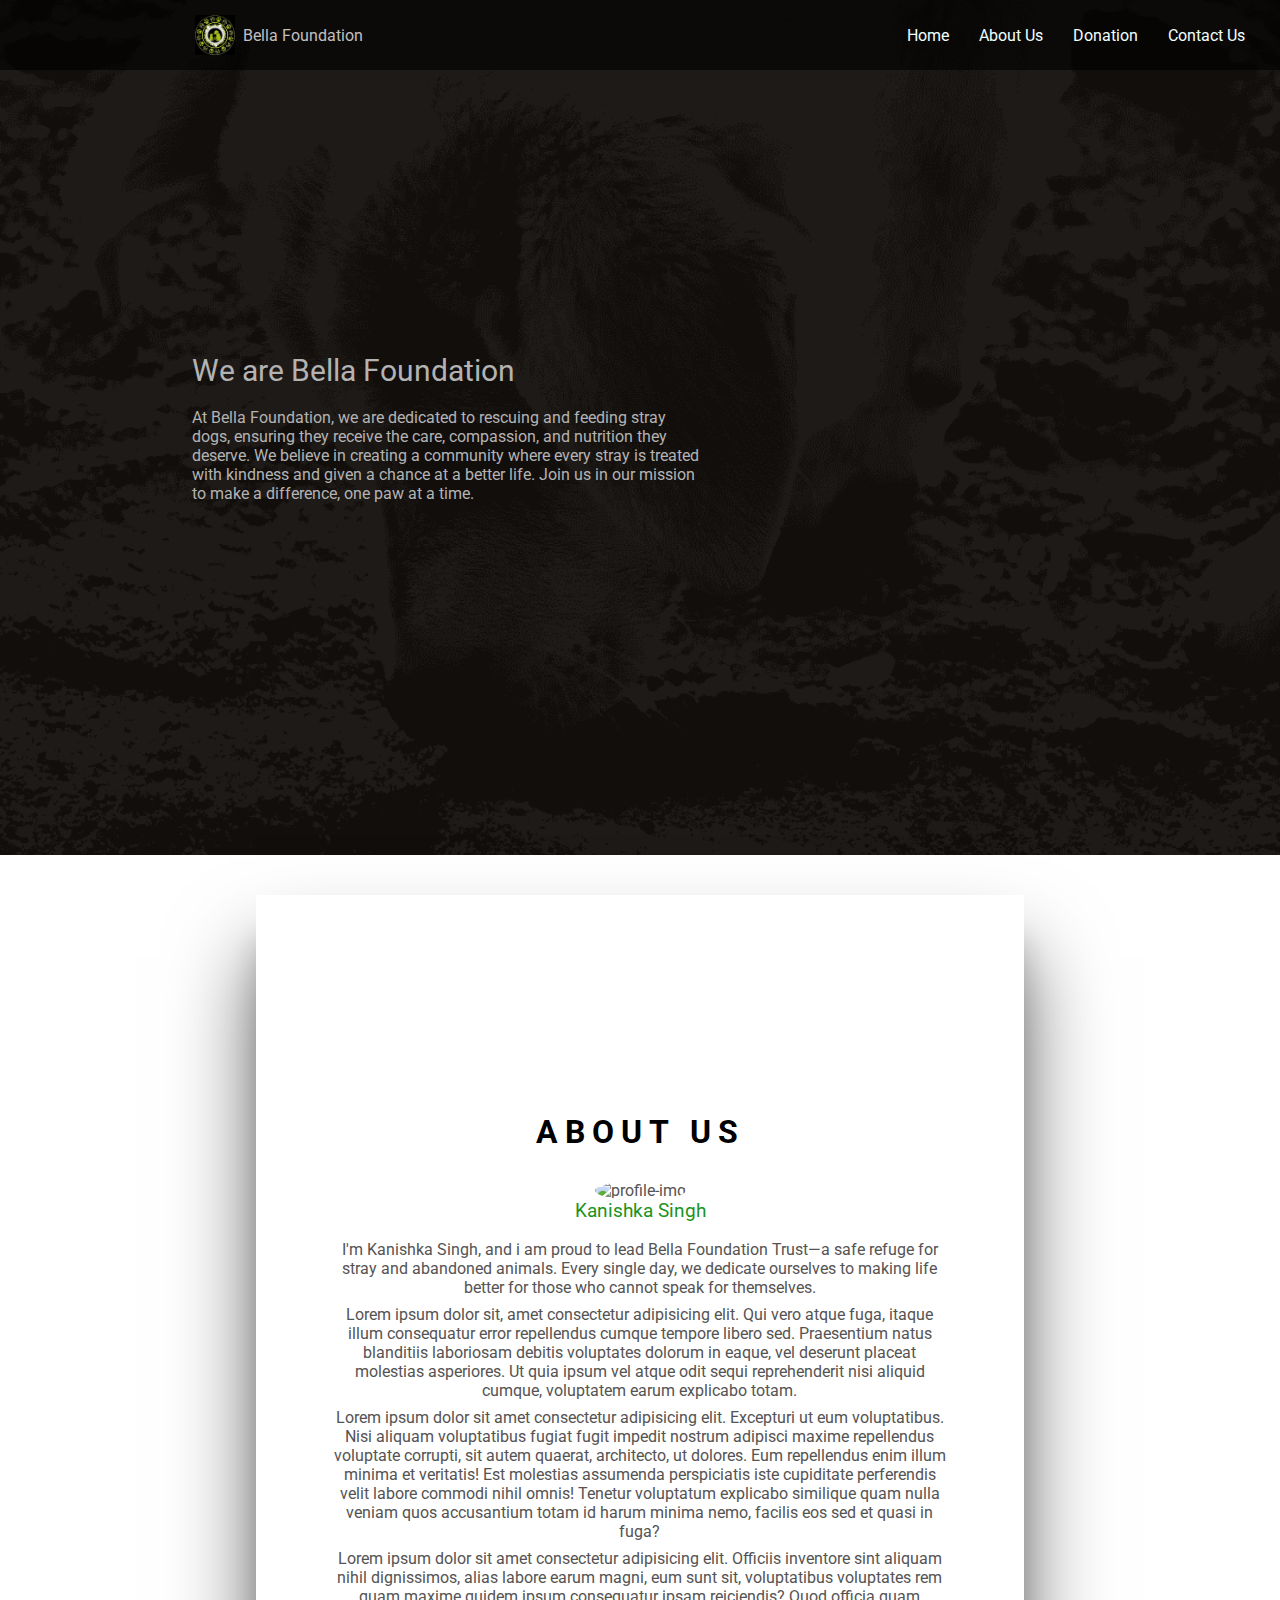
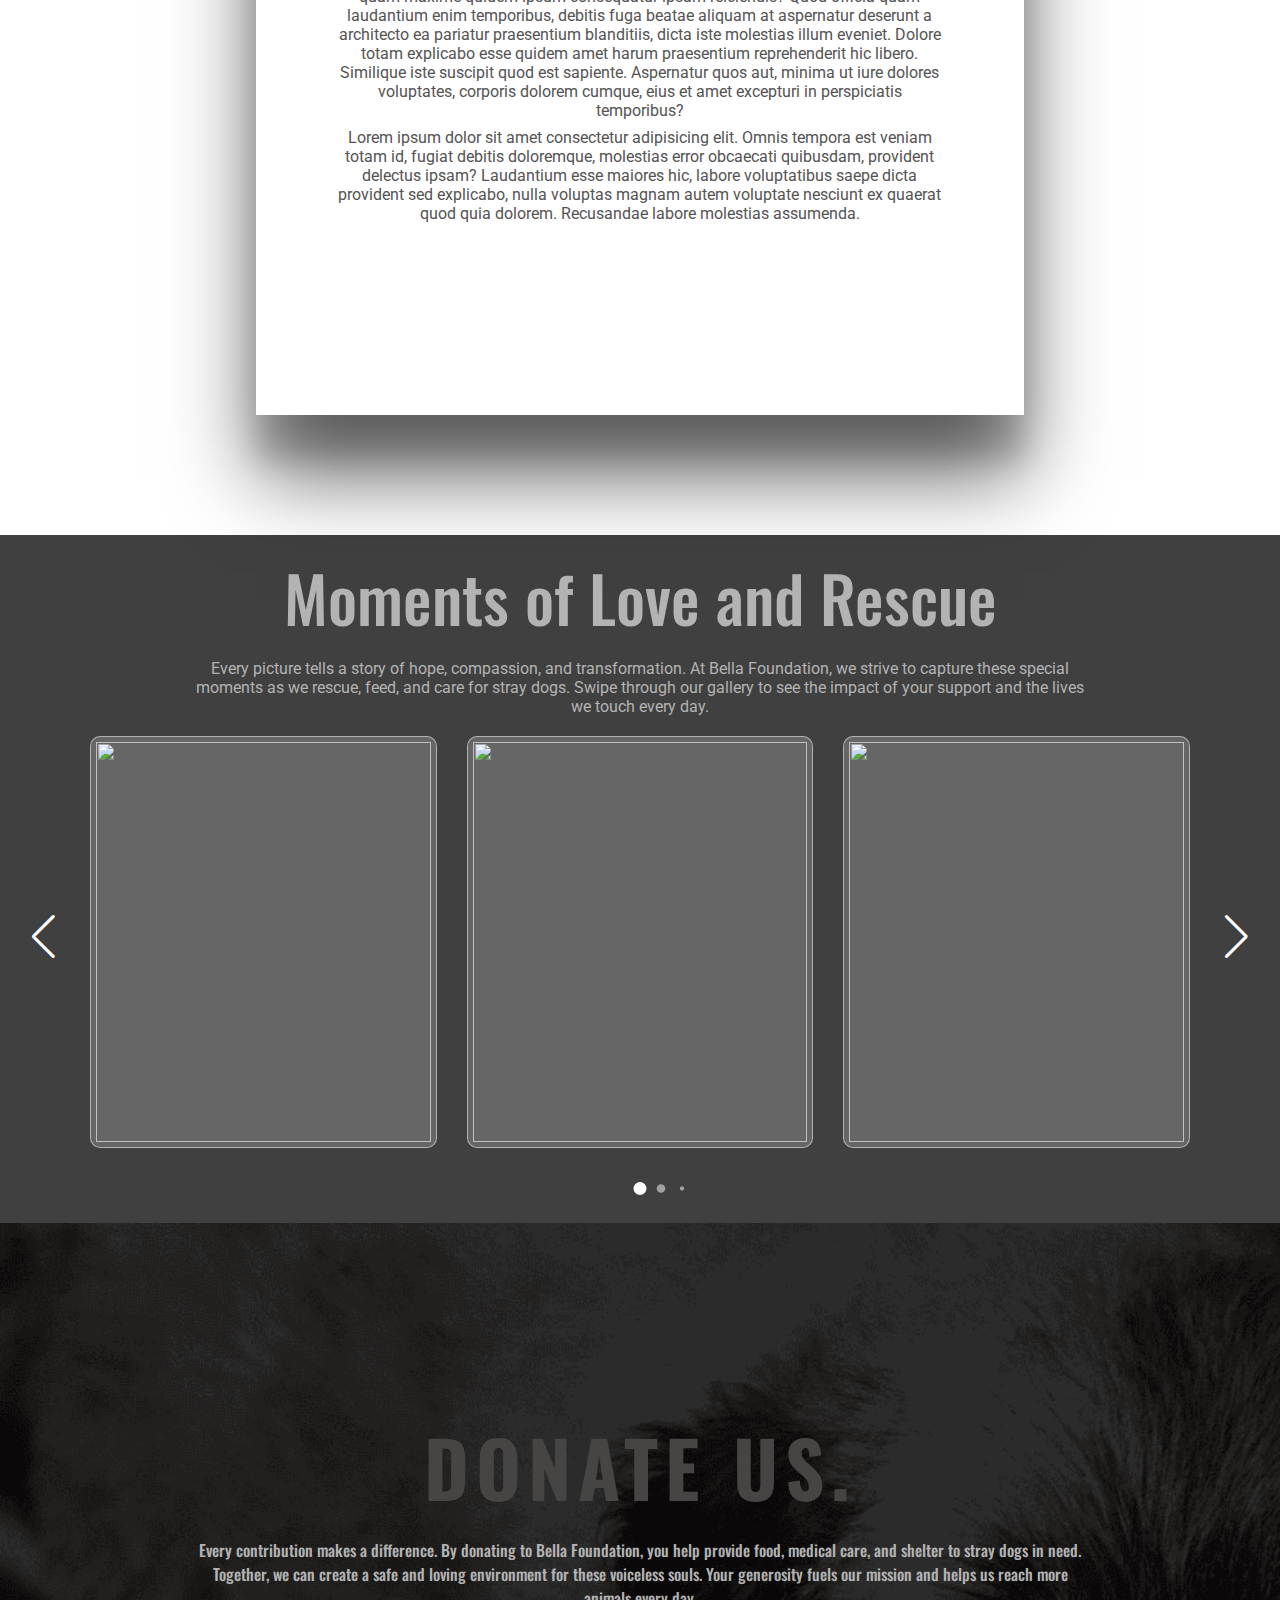
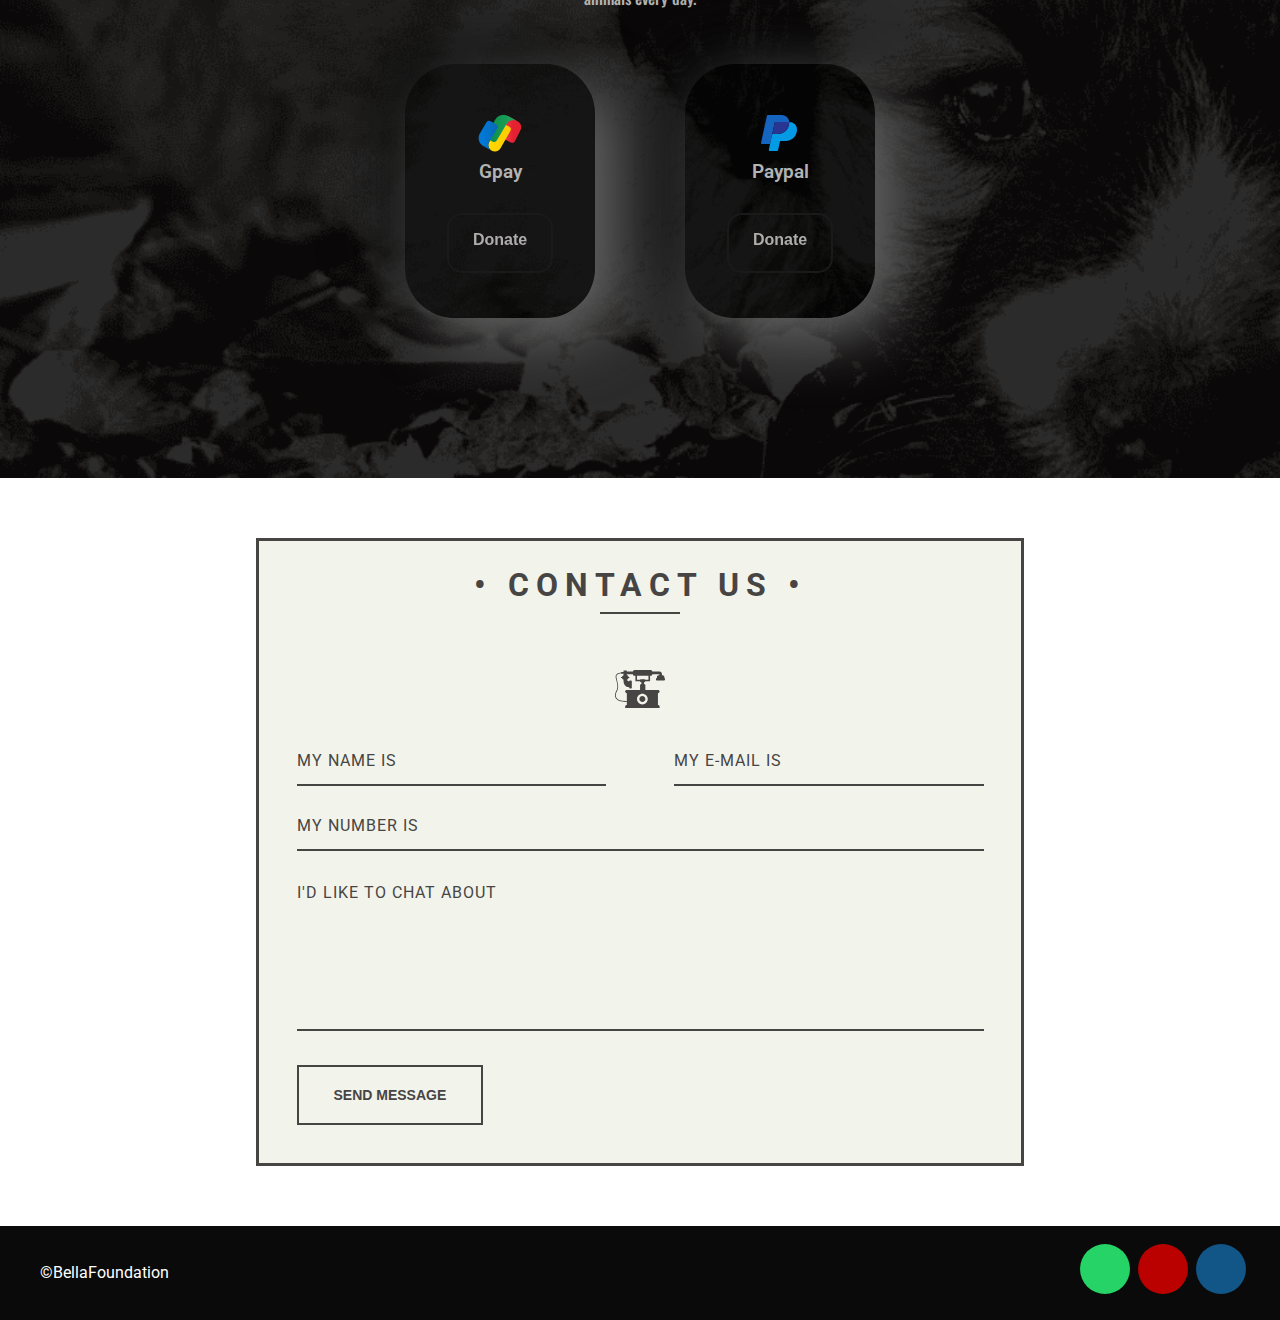
==== index.html @ e795ff06 "first commiit" ====
<!DOCTYPE html>
<html lang="en">

<head>
    <meta charset="UTF-8">
    <meta name="viewport" content="width=device-width, initial-scale=1.0">
    <link rel="icon" type="image/png" href="/favicon-96x96.png" sizes="96x96" />
    <link rel="icon" type="image/svg+xml" href="/favicon.svg" />
    <link rel="shortcut icon" href="/favicon.ico" />
    <link rel="apple-touch-icon" sizes="180x180" href="/apple-touch-icon.png" />
    <link rel="manifest" href="/site.webmanifest" />
    <link rel="stylesheet" href="index.css">
    <link rel="stylesheet" href="styles.css">
    <link rel="stylesheet" href="https://cdn.jsdelivr.net/npm/swiper@11/swiper-bundle.min.css">
    <title>Bella Foundation</title>
</head>

<body>
    <!-- NAVBAR -->
    <div>
        <div class="menu">

            <ul>
                <button class="close">
                    <!-- <i class="closeIcon material-icons">menu</i> -->
                    <img class="closeIcon material-icons" src="./public/icons8-close-50.png" alt="" srcset="">

                </button>
                <li><a class="menuItem" href="#home">Home</a></li>
                <li><a class="menuItem" href="#about">About Us</a></li>
                <li><a class="menuItem" href="#donation">Donation</a></li>
                <li><a class="menuItem" href="#container">Contact Us</a></li>
            </ul>
        </div>
        <nav class="navbar">
            <div class="logo">
                <img id="logoImg" src="./public/ll.jpeg" alt="LOGO" srcset="">
                <h4>Bella Foundation</h4>
            </div>
            <div class="actions">
                <ul class="navul">
                    <li class="navList"><a href="#home">Home</a></li>
                    <li class="navList"><a href="#about">About Us</a></li>
                    <li class="navList"><a href="#donation">Donation</a></li>
                    <li class="navList"><a href="#container">Contact Us</a></li>
                </ul>
                <button class="hamburger">
                    <img src="./public/icons8-menu-50.png" class="bars material-icons"></img>


                </button>
            </div>
        </nav>
        <!-- WELCOME -->
        <main id="menu" class="welcome">
            <div class="textSec">
                <div class="heading">
                    <h2>We are Bella Foundation</h2>
                   
                </div>
                <div class="para">
                    <p>At Bella Foundation, we are dedicated to rescuing and feeding stray dogs, ensuring they receive the
                        care, compassion, and nutrition they deserve. We believe in creating a community where every
                        stray is treated with kindness and given a chance at a better life. Join us in our mission to
                        make a difference, one paw at a time.</p>
                </div>
            </div>
            <div class="rightWel">
                <p></p>
            </div>
        </main>
        <!-- ABOuT US -->

    </div>
    <div id="about" class="abtContainer">
        <div class="about">
            <div class="abtHead">
                <h1 style="color: black;">About Us</h1>
            </div>
            <div>
                <div class="abtImg">

                    <img id="abtImg" src="https://static.vecteezy.com/system/resources/thumbnails/024/704/216/small_2x/young-businesswoman-illustration-ai-generative-free-photo.jpg" alt="profile-img" />
                    

                </div>
            </div>

            <h3 style="color: #1c931c;">Kanishka Singh</h3>
            <!-- <h3 style="color: #1c931c;">Rashmi Sood</h3> -->
            <div class="abtText">
                <p>I'm Kanishka Singh, and i am proud to lead Bella Foundation Trust—a safe refuge for stray and abandoned animals. Every single day, we dedicate
                    ourselves to making life better for those who cannot speak for themselves.</p>

                <p>
                <!-- <h3 class="parah3">At Bella Foundation, we don't just rescue animals; we give them a second chance at life.
                    Our efforts
                    include:</h3>
                <ul class="paraUl">
                    <li class="paral">Providing a safe and loving home for elderly and abandoned dogs who have nowhere
                        else to go.</li>
                    <li class="paral">Offering lifesaving medical care for injured, sick, and accident-stricken animals,
                        often working
                        around the clock to ensure their recovery.</li>
                    <li class="paral">Feeding dozens of community dogs every single day, ensuring that even strays on
                        the streets feel
                        the warmth of love and care.</li>
                    <li class="paral">Advocating for the dignity and rights of stray animals, inspiring others to join
                        us in making the
                        world kinder and more inclusive for them.</li>
                </ul>
                </p>

                <p>Our commitment to these animals is tireless, but this mission comes with significant challenges. Each
                    act of love—every meal, every bandage, every comforting touch—requires resources.</p>
                <p>
                <h3 class="parah3">How You Can Support Us
                    By contributing to our work, you help us:</h3>
                <ul class="paraUl">
                    <li class="paral">Care for even more elderly and sick animals in need of refuge.</li>
                    <li class="paral">Expand our ability to treat critically injured dogs and provide post-treatment
                        recovery care.</li>
                    <li class="paral">Continue our daily feeding drives to nourish community dogs across the region.
                    </li>

                </ul>
                </p>
                <p>
                    Every effort, no matter how small, helps create a brighter future for these beautiful souls. Your
                    kindness and generosity empower us to keep going.
                </p>
                <p>

                    Together, let's ensure that no stray animal is left hungry, homeless, or in pain. Let's be their
                    voice, their caregivers, and their hope.</p> -->
                    <p>
                        Lorem ipsum dolor sit, amet consectetur adipisicing elit. Qui vero atque fuga, itaque illum consequatur error repellendus cumque tempore libero sed. Praesentium natus blanditiis laboriosam debitis voluptates dolorum in eaque, vel deserunt placeat molestias asperiores. Ut quia ipsum vel atque odit sequi reprehenderit nisi aliquid cumque, voluptatem earum explicabo totam.
                    </p>
                    <p>
                        Lorem ipsum dolor sit amet consectetur adipisicing elit. Excepturi ut eum voluptatibus. Nisi aliquam voluptatibus fugiat fugit impedit nostrum adipisci maxime repellendus voluptate corrupti, sit autem quaerat, architecto, ut dolores. Eum repellendus enim illum minima et veritatis! Est molestias assumenda perspiciatis iste cupiditate perferendis velit labore commodi nihil omnis! Tenetur voluptatum explicabo similique quam nulla veniam quos accusantium totam id harum minima nemo, facilis eos sed et quasi in fuga?
                    </p>
                    <p>Lorem ipsum dolor sit amet consectetur adipisicing elit. Officiis inventore sint aliquam nihil dignissimos, alias labore earum magni, eum sunt sit, voluptatibus voluptates rem quam maxime quidem ipsum consequatur ipsam reiciendis? Quod officia quam laudantium enim temporibus, debitis fuga beatae aliquam at aspernatur deserunt a architecto ea pariatur praesentium blanditiis, dicta iste molestias illum eveniet. Dolore totam explicabo esse quidem amet harum praesentium reprehenderit hic libero. Similique iste suscipit quod est sapiente. Aspernatur quos aut, minima ut iure dolores voluptates, corporis dolorem cumque, eius et amet excepturi in perspiciatis temporibus?</p>
                    <p>Lorem ipsum dolor sit amet consectetur adipisicing elit. Omnis tempora est veniam totam id, fugiat debitis doloremque, molestias error obcaecati quibusdam, provident delectus ipsam? Laudantium esse maiores hic, labore voluptatibus saepe dicta provident sed explicabo, nulla voluptas magnam autem voluptate nesciunt ex quaerat quod quia dolorem. Recusandae labore molestias assumenda.</p>
            </div>
        </div>

    </div>
    <div class="swipeContainer">
        <div class="swipeHeadContainer">
            <h2 id="swipeHead">Moments of Love and Rescue</h2>
            <p>Every picture tells a story of hope, compassion, and transformation. At Bella Foundation, we strive to
                capture these special moments as we rescue, feed, and care for stray dogs. Swipe through our gallery to
                see the impact of your support and the lives we touch every day.</p>
        </div>
        <div class="mainSwipe">

            <div class="container swiper">
                <div class="slider-wrapper">
                    <div class="card-list swiper-wrapper">
                        <div class="card-item swiper-slide">
                            <img class="swiperImage" src="https://thumbs.dreamstime.com/b/temporary-rubber-stamp-temporary-rubber-stamp-grunge-design-dust-scratches-effects-can-be-easily-removed-clean-crisp-101636459.jpg" alt="" srcset="">
                        </div>
                        <div class="card-item swiper-slide">
                            <img class="swiperImage" src="https://thumbs.dreamstime.com/b/temporary-rubber-stamp-temporary-rubber-stamp-grunge-design-dust-scratches-effects-can-be-easily-removed-clean-crisp-101636459.jpg" alt="" srcset="">
                        </div>
                        <div class="card-item swiper-slide">
                            <img class="swiperImage" src="https://thumbs.dreamstime.com/b/temporary-rubber-stamp-temporary-rubber-stamp-grunge-design-dust-scratches-effects-can-be-easily-removed-clean-crisp-101636459.jpg" alt="" srcset="">
                        </div>
                        <div class="card-item swiper-slide">
                            <img class="swiperImage" src="https://thumbs.dreamstime.com/b/temporary-rubber-stamp-temporary-rubber-stamp-grunge-design-dust-scratches-effects-can-be-easily-removed-clean-crisp-101636459.jpg" alt="" srcset="">
                        </div>
                        <div class="card-item swiper-slide">
                            <img class="swiperImage" src="https://thumbs.dreamstime.com/b/temporary-rubber-stamp-temporary-rubber-stamp-grunge-design-dust-scratches-effects-can-be-easily-removed-clean-crisp-101636459.jpg" alt="" srcset="">
                        </div>
                        <div class="card-item swiper-slide">
                            <img class="swiperImage" src="https://thumbs.dreamstime.com/b/temporary-rubber-stamp-temporary-rubber-stamp-grunge-design-dust-scratches-effects-can-be-easily-removed-clean-crisp-101636459.jpg" alt="" srcset="">
                        </div>
                        <div class="card-item swiper-slide">
                            <img class="swiperImage" src="https://thumbs.dreamstime.com/b/temporary-rubber-stamp-temporary-rubber-stamp-grunge-design-dust-scratches-effects-can-be-easily-removed-clean-crisp-101636459.jpg" alt="" srcset="">
                        </div>

                       
                       
                    </div>
                    <div class="swiper-pagination"></div>
                    <div class="swiper-slide-button swiper-button-prev"></div>
                    <div class="swiper-slide-button swiper-button-next"></div>
                </div>
            </div>
        </div>
    </div>
    <!-- DONATION -->

    <main id="donation" class="donation">
        <div class="donHead">
            <h1>Donate Us.</h1>
            <p>Every contribution makes a difference. By donating to Bella Foundation, you help provide food, medical
                care, and shelter to stray dogs in need. Together, we can create a safe and loving environment for these
                voiceless souls. Your generosity fuels our mission and helps us reach more animals every day.</p>
        </div>
        <div class="options">
            <div class="card">
                <div class="imag">
                    <img src="./public/gpay.png" alt="" srcset="">
                    <h3>Gpay</h3>
                </div>
                <div class="donBut">
                    <a class="button-28" target="_blank" href="/">Donate</a>
                </div>
            </div>
            <div class="card">
                <div class="imag">
                    <img src="./public/paypal.png" alt="" srcset="">
                    <h3>Paypal</h3>
                </div>
                <div class="donBut">
                    <a class="button-28" target="_blank" href="/">Donate</a>
                </div>
            </div>

        </div>

    </main>
    <!-- Contact -->

    <div id="container">
        <h1>&bull; Contact us &bull;</h1>
        <div class="underline">
        </div>
        <div class="icon_wrapper">
            <svg class="icon" viewBox="0 0 145.192 145.192">
                <path
                    d="M126.82,32.694c-2.804,0-5.08,2.273-5.08,5.075v2.721c-1.462,0-2.646,1.185-2.646,2.647v1.995    c0,1.585,1.286,2.873,2.874,2.873h20.577c1.462,0,2.646-1.185,2.646-2.647v-3.041c0-1.009-0.816-1.825-1.823-1.825v-2.722    c0-2.802-2.276-5.075-5.079-5.075h-1.985v-3.829c0-3.816-3.095-6.912-6.913-6.912h-0.589h-20.45c0-2.67-2.164-4.835-4.833-4.835    H56.843c-2.67,0-4.835,2.165-4.835,4.835H34.356v-3.384h-9.563v3.384v1.178h-7.061v1.416c-2.67,0.27-10.17,1.424-13.882,5.972    c-1.773,2.17-2.44,4.791-1.983,7.793c0.463,3.043,1.271,6.346,2.128,9.841c2.354,9.616,5.024,20.515,0.549,28.077    C2.647,79.44-3.125,90.589,2.201,99.547c4.123,6.935,13.701,10.44,28.5,10.44c1.186,0,2.405-0.023,3.658-0.068v9.028h-0.296    c-2.516,0-4.558,2.039-4.558,4.558v4.566h100.04v-4.564c0-2.519-2.039-4.558-4.558-4.558h-0.297V84.631h0.297    c2.519,0,4.558-2.037,4.558-4.556v-0.009c0-2.516-2.039-4.556-4.556-4.556l-36.786-0.009V61.973c0-2.193-1.777-3.971-3.972-3.971    v-4.711h0.456c1.629,0,2.952-1.32,2.952-2.949h14.227V34.459h1.658c2.672,0,4.834-2.165,4.834-4.834h20.45v3.069H126.82z     M34.06,75.511c-2.518,0-4.558,2.04-4.558,4.556v0.009c0,2.519,2.042,4.556,4.558,4.556h0.296v24.12l-0.042-1.168    c-15.994,0.574-26.122-2.523-30.106-9.229C-0.464,90.5,4.822,80.347,6.55,77.423c4.964-8.382,2.173-19.774-0.29-29.825    c-0.843-3.442-1.639-6.696-2.088-9.638c-0.354-2.35,0.129-4.3,1.484-5.958c3.029-3.714,9.509-4.805,12.076-5.1v1.233h7.061v1.49    v2.684c-2.403,1.114-4.153,2.997-4.676,5.237H18.15c-0.584,0-1.056,0.474-1.056,1.056v0.83c0,0.584,0.475,1.056,1.056,1.056h1.984    c0.561,2.18,2.304,3.999,4.658,5.092v0.029c0,0-2.282,20.823,16.479,22.099v1.102c0,1.177,0.955,2.133,2.133,2.133h3.297    c1.178,0,2.133-0.956,2.133-2.133V50.135c0-1.177-0.955-2.132-2.133-2.132h-3.297c-1.178,0-2.133,0.955-2.133,2.132    c-1.575-0.235-5.532-1.17-6.635-4.547c2.36-1.092,4.109-2.913,4.669-5.097h1.308c0.722,0,1.309-0.584,1.309-1.308v-0.578    c0-0.584-0.475-1.056-1.056-1.056h-1.539c-0.542-2.332-2.416-4.271-4.968-5.363v-2.559h17.651c0,2.67,2.166,4.835,4.836,4.835 h2.392v15.88h13.639c0,1.629,1.321,2.949,2.951,2.949h0.899v4.711c-2.194,0-3.972,1.778-3.972,3.971v13.529L34.06,75.511z     M95.188,101.78c0,8.655-7.012,15.665-15.664,15.665c-8.653,0-15.667-7.01-15.667-15.665c0-8.647,7.014-15.664,15.667-15.664    C88.177,86.116,95.188,93.132,95.188,101.78z M97.189,45.669h-9.556c0-0.896-0.726-1.62-1.619-1.62H74.494    c-0.896,0-1.621,0.727-1.621,1.62h-8.967v-11.21h33.283V45.669z">
                </path>
                <path
                    d="M70.865,101.78c0,4.774,3.886,8.657,8.66,8.657c4.774,0,8.657-3.883,8.657-8.657c0-4.773-3.883-8.656-8.657-8.656    C74.751,93.124,70.865,97.006,70.865,101.78z">
                </path>
            </svg>
        </div>
        <form action="/" method="POST" id="contact-form">
            <div class="name">
                <label for="name"></label>
                <input type="text" placeholder="My name is" name="name" id="name_input" required>
            </div>
            <div class="email">
                <label for="email"></label>
                <input type="email" placeholder="My e-mail is" name="email" id="email_input" required>
            </div>
            <div class="telephone">
                <label for="name"></label>
                <input type="text" placeholder="My number is" name="telephone" id="telephone_input" required>
            </div>
            <!-- <div class="subject">
        <label for="subject"></label>
        <select placeholder="Subject line" name="subject" id="subject_input" required>
          <option disabled hidden selected>Subject line</option>
          <option>I'd like to start a project</option>
          <option>I'd like to ask a question</option>
          <option>I'd like to make a proposal</option>
        </select>
      </div> -->
            <div class="message">
                <label for="message"></label>
                <textarea name="message" placeholder="I'd like to chat about" id="message_input" cols="30" rows="5"
                    required></textarea>
            </div>
            <div class="submit">
                <input type="submit" value="Send Message" id="form_button" />
            </div>
        </form><!-- // End form -->
    </div><!-- // End #container -->
    <footer>
        <!-- <h1>Contact Us</h1> -->
        <!-- <h2>Contact Us!</h2> -->
        <span>©BellaFoundation</span>
        <div class="rounded-social-buttons">
            <!-- <a class="social-button facebook" href="/"
                target="_blank"><i class="fab fa-facebook-f"></i></a> -->
            <a class="social-button whatsapp" href="/" target="_blank"><i
                    class="fab fa-whatsapp"></i></a>
            <!-- <a class="social-button twitter" href="https://www.twitter.com/" target="_blank"><i
                    class="fab fa-twitter"></i></a>
            <a class="social-button linkedin" href="https://www.linkedin.com/" target="_blank"><i
                    class="fab fa-linkedin"></i></a>
            <a class="social-button tiktok" href="https://www.tiktok.com/" target="_blank"><i
                    class="fab fa-tiktok"></i></a> -->
            <a class="social-button youtube" href="/" target="_blank"><i
                    class="fab fa-youtube"></i></a>
            <a class="social-button instagram" href="/" target="_blank"><i
                    class="fab fa-instagram"></i></a>
        </div>
    </footer>
    <script defer src="https://use.fontawesome.com/releases/v5.15.4/js/all.js"
        integrity="sha384-rOA1PnstxnOBLzCLMcre8ybwbTmemjzdNlILg8O7z1lUkLXozs4DHonlDtnE7fpc"
        crossorigin="anonymous"></script>
    <script src="https://cdn.jsdelivr.net/npm/swiper@11/swiper-bundle.min.js"></script>
    <script src="script.js"></script>
    <script>
        const menu = document.querySelector(".menu");
        const menuItems = document.querySelectorAll(".menuItem");
        const hamburger = document.querySelector(".hamburger");
        const closeIcon = document.querySelector(".closeIcon");
        const menuIcon = document.querySelector(".menuIcon");
        const close = document.querySelector(".close");
        function toggleMenu() {
            console.log("p")
            if (menu.classList.contains("showMenu")) {
                menu.classList.remove("showMenu");
                closeIcon.style.display = "none";
                menuIcon.style.display = "block";
            } else {
                menu.classList.add("showMenu");
                closeIcon.style.display = "block";
                menuIcon.style.display = "none";
            }
        }
        function closeFunc() {
            menu.classList.remove("showMenu");
            closeIcon.style.display = "none";
            menuIcon.style.display = "block";
        }
        hamburger.addEventListener("click", toggleMenu);
        close.addEventListener("click", closeFunc);
        menuItems.forEach(

            function (menuItem) {

                menuItem.addEventListener("click", toggleMenu);

            }

        )
    </script>
</body>

</html>
---- index.css ----
@import url('https://fonts.googleapis.com/css2?family=Roboto&display=swap');
@import url('https://fonts.googleapis.com/css2?family=Oswald:wght@700&display=swap');
@import url('https://fonts.googleapis.com/css2?family=Oswald:wght@500&display=swap');

* {
    margin: 0px;
    padding: 0px;
    box-sizing: border-box;
    font-family: "Roboto", sans-serif;
    font-weight: 400;
    font-style: normal;
}

/* navbar */
html,body{
    overflow-x: hidden;
  overflow-x: clip !important;
}
.navbar {
    display: flex;
    justify-content: space-between;
    align-items: center;
    padding: 15px;
    position: absolute;
    top: 0;
    z-index: 2;
    background-color: rgba(0, 0, 0, 0.6);
    width: 100%;
    color: azure;
}

a {
    text-decoration: none;

}

li a {
    color: azure;
}

.navList {
    margin-left: 30px;

}
li{
    list-style: none;
}
.navul {
    list-style: none;
    display: flex;
    margin-right: 20px;
}
.navul li a:hover{
    color: #676767;
}
.hamburger{
    visibility: hidden;
}
.menu{
    visibility: hidden;
}
.logo {
    margin-left: 180px;
    display: flex;
    justify-content: center;
    align-items: center;
}
.logo h4{
    margin-left: 8px;
    color: rgb(194, 191, 191);
}
#logoImg{
    height: 40px;
    width: 40px;
}
/* welcome */
.welcome {
    display: flex;
    justify-content: space-around;
    align-items: center;

    background-image: url('./public/download.png');
    background-repeat: no-repeat;
    background-size: cover;
    height: 95vh;
    width: 100%;
    /* height: 100%; */
    color: rgb(179, 179, 179);


}

.textSec {
    width: 40%;

}

.heading {
    margin-bottom: 20px;
}
.heading h2{
    font-size: 30px;
}
.about {
    margin-top: 40px;
    display: flex;
    flex-direction: column;
    justify-content: center;
    align-items: center;
    color: rgb(85, 83, 83);
    height: 70rem;
    box-shadow: 0 60px 80px rgba(0, 0, 0, 0.60), 0 45px 26px rgba(0, 0, 0, 0.14);
    width: 60%;
}

#abtImg {
    height: 70px;
    width: 70px;
    border-radius: 90%;
    object-fit: cover;
}

.abtImg {
    border-radius: 100%;

}

.abtText {
    text-align: center;
    margin-top: 10px;
    width: 80%;
}
.paraUl {
    margin: 24px;
    text-align: left;
    margin-left: 45px;
}
.paral {
    list-style: disc;
    margin-bottom: 5px;
}
.parah3{
    margin: 23px;
    color: #292929;
}
.abtHead {
    margin-bottom: 30px;
}

.abtContainer {
    height: 80rem;
    display: flex;
    justify-content: center;

}

.donation {
    display: flex;
    justify-content: space-around;
    align-items: center;

    background-image: url('./public/donation.png');
    background-size: cover;
    background-repeat: no-repeat;
    height: 95vh;
    width: 100%;

    color: rgb(179, 179, 179);
    display: flex;
    flex-direction: column;
    justify-content: center;
    align-items: center;
}

.donHead {
    text-align: center;
    width: 70%;
}

.donHead h1 {
    margin-bottom: 15px;
    font-family: "Oswald", sans-serif;
    font-optical-sizing: auto;
    font-weight: 700;
    font-style: normal;
    font-size: 6vw;
}

.donHead p {
    font-family: "Oswald", sans-serif;
    font-optical-sizing: auto;
    font-weight: 500;
    font-style: normal;
}

.options {
    display: flex;
    justify-content: center;
    margin-top: 6vh;
}

.card {
    width: 190px;
    height: 254px;
    border-radius: 50px;
    background: rgba(0, 0, 0, 0.5);
    box-shadow: 20px 20px 60px #676767, -20px -20px 60px #0c0c0c;
    margin-inline: 45px;
    display: flex;
    flex-direction: column;
    justify-content: center;
    align-items: center;
}

.imag {
    margin-bottom: 30px;
    text-align: center;
}

.imag h3 {
    font-weight: 600;
}

.options a {
    color: #afacac;
}

footer {
    /* height: 10vh; */
    background-color: #0a0a0a;
    display: flex;
    flex-direction: row;
    justify-content: space-between;
    align-items: center;
    color: white;
    padding: 10px;
    padding-block: 18px;
}

footer span {
    margin-left: 30px;
}

footer h2 {
    margin-bottom: 15px;
    font-family: "Oswald", sans-serif;
    font-optical-sizing: auto;
    font-weight: 700;
    font-style: normal;
    font-size: 4vw;
    color: #313030;
}

.hamburger {
    position: absolute;
    z-index: 100;
    top: 1rem;
    right: 1rem;
    padding: 4px;
    background: rgba(0, 0, 0, 0.0);
    cursor: pointer;
    outline: none;
    border: none;
  }
  .closeIcon {
    display: none;
  }
  .close{
    padding: 4px;
    background: rgba(0, 0, 0, 0.0);
    cursor: pointer;
    outline: none;
    border: none;
  }
  .menu {
    position: fixed;
    transform: translateY(-100%);
    transition: transform 0.2s;
    top: 0;
    left: 0;
    right: 0;
    bottom: 0;
    z-index: 99;
    background: rgba(0, 0, 0, 0.9);
    color: white;
    list-style: none;
    padding-top: 4rem;
  } 
  .menu ul {
    display: flex;
    flex-direction: column;
    align-items: center;
  }
  .menu ul li{
    margin-top: 30px;
  }
  .menu ul li a{
    font-size: 29px;
    color: #b3b3b3;
    text-decoration: underline;
  }
  .showMenu {
    transform: translateY(0);
  }
  .mainSwipe{
    display: flex;
    justify-content: center;
    align-items: center;
    
    padding: 20px;
  }
  .swipeContainer{
    background-color: #404040;
    text-align: center;
  }
  .swipeContainer {
    color: #b3b3b3;
    
  }
  #swipeHead {
    padding: 15px;
    font-family: "Oswald", sans-serif;
    font-optical-sizing: auto;
    font-weight: 500;
    font-style: normal;
    font-size: 5vw;
  }
  .swiperImage{
    height: 400px;
    width: 100%;
    object-fit: cover;
  }
  .swipeHeadContainer{
    text-align: center;
    width: 70%;
    margin: 0px auto;
  }
  .abtText p{
    margin-top: 8px;
  }
  .abtimgtwo{
    margin-left: -15px;
    border-left: 3px solid white;
  }
@media only screen and (max-width: 700px) {
    body{
        width: 100%;
    }
    .navbar{
        width: 100vw;
        padding-block: 9px;
    }
    .logo {
        margin-left: 5px;
    }
    .abtContainer{
        height: 110rem;
    }
    .navul{
        display: none;
        margin-right: 0px;
    }
    .navList{
        margin-left: 0px;
    }
    .para p{
        font-size: 18px;
    }
    .options{
        flex-direction: column;
    }
    .donation{
        height:63rem;
    }
    .card{
        margin-top: 15px;
    }
    .about{
        width:93%;
        height: 104rem;
        
    }
    .hamburger{
        visibility: visible;
    }
    .menu{
        visibility: visible;
    }
    .textSec{
        width: 70%;
    }
    #swipeHead {
        font-size: 9vw;
    }
    form {
        padding: 37.5px;
        margin: 50px 0;
      }
      footer span {
        margin-left: 8px;
    }
   
}
@media only screen and (max-height: 700px) {

    /* .donation {
        height: 132vh;
    } */
    /* .about{
        height: 90vh;
    } */
    .hamburger img{
        height: 20px;
        width: 20px;
    }
    /* .navbar{
        padding-block:20px ;
    } */
    .heading h2{
        font-size: 24px;
    }
    .para p{
        font-size: 16px;
    }
}
---- styles.css ----
@import url(https://fonts.googleapis.com/css?family=Montserrat:400,700);
.button-28 {
    appearance: none;
    background-color: transparent;
    border: 2px solid #1A1A1A;
    border-radius: 15px;
    box-sizing: border-box;
    color: #afacac;
    cursor: pointer;
    display: inline-block;
    font-family: Roobert, -apple-system, BlinkMacSystemFont, "Segoe UI", Helvetica, Arial, sans-serif, "Apple Color Emoji", "Segoe UI Emoji", "Segoe UI Symbol";
    font-size: 16px;
    font-weight: 600;
    line-height: normal;
    margin: 0;
    min-height: 60px;
    min-width: 0;
    outline: none;
    padding: 16px 24px;
    text-align: center;
    text-decoration: none;
    transition: all 300ms cubic-bezier(.23, 1, 0.32, 1);
    user-select: none;
    -webkit-user-select: none;
    touch-action: manipulation;
    width: 100%;
    will-change: transform;
}

.button-28:disabled {
    pointer-events: none;
}

.doa:hover{
    color: #fff;
}
.button-28:hover {
    color: #fff;
    background-color: #1c931c;
    box-shadow: rgba(0, 0, 0, 0.25) 0 8px 15px;
    transform: translateY(-2px);
}

.button-28:active {
    box-shadow: none;
    transform: translateY(0);
}



textarea {
    resize: none;
}

.text {
  color: white;
  font-size: 20px;
  position: absolute;
  top: 50%;
  left: 50%;
  transform: translate(-50%, -50%);
  -ms-transform: translate(-50%, -50%);
  white-space: nowrap;
}



.svg-inline--fa {
  /* vertical-align: -0.200em; */
}

.rounded-social-buttons {
  text-align: center;
  margin-right: 20px;
  
}

.rounded-social-buttons .social-button {
  display: inline-block;
  position: relative;
  cursor: pointer;
  width: 3.125rem;
  height: 3.125rem;
  border: 0.125rem solid transparent;
  padding: 0;
  text-decoration: none;
  text-align: center;
  color: #fefefe;
  font-size: 1.5625rem;
  font-weight: normal;
  line-height: 2em;
  border-radius: 1.6875rem;
  transition: all 0.5s ease;
  margin-right: 0.25rem;
  margin-bottom: 0.25rem;
}

.rounded-social-buttons .social-button:hover, .rounded-social-buttons .social-button:focus {
  -webkit-transform: rotate(360deg);
      -ms-transform: rotate(360deg);
          transform: rotate(360deg);
}

.rounded-social-buttons .fa-twitter, .fa-facebook-f, .fa-linkedin, .fa-tiktok, .fa-youtube, .fa-instagram {
  font-size: 25px;
}

.rounded-social-buttons .social-button.facebook {
  background: #3b5998;
}

.rounded-social-buttons .social-button.facebook:hover, .rounded-social-buttons .social-button.facebook:focus {
  color: #3b5998;
  background: #fefefe;
  border-color: #3b5998;
}

.rounded-social-buttons .social-button.twitter {
  background: #55acee;
}

.rounded-social-buttons .social-button.twitter:hover, .rounded-social-buttons .social-button.twitter:focus {
  color: #55acee;
  background: #fefefe;
  border-color: #55acee;
}

.rounded-social-buttons .social-button.linkedin {
  background: #007bb5;
}

.rounded-social-buttons .social-button.linkedin:hover, .rounded-social-buttons .social-button.linkedin:focus {
  color: #007bb5;
  background: #fefefe;
  border-color: #007bb5;
}

.rounded-social-buttons .social-button.tiktok {
  background: #000000;
}

.rounded-social-buttons .social-button.tiktok:hover, .rounded-social-buttons .social-button.tiktok:focus {
  color: #000000;
  background: #fefefe;
  border-color: #000000;
}

.rounded-social-buttons .social-button.youtube {
  background: #bb0000;
}

.rounded-social-buttons .social-button.youtube:hover, .rounded-social-buttons .social-button.youtube:focus {
  color: #bb0000;
  background: #fefefe;
  border-color: #bb0000;
}

.rounded-social-buttons .social-button.whatsapp {
  background: #25d366;
}

.rounded-social-buttons .social-button.whatsapp:hover, .rounded-social-buttons .social-button.whatsapp:focus {
  color: #25d366;
  background: #fefefe;
  border-color: #25d366;
}

.rounded-social-buttons .social-button.instagram {
  background: #125688;
}

.rounded-social-buttons .social-button.instagram:hover, .rounded-social-buttons .social-button.instagram:focus {
  color: #125688;
  background: #fefefe;
  border-color: #125688;
}
button {
  overflow: visible;
}

button, select {
  text-transform: none;
}

button, input, select, textarea {
  color: #5A5A5A;
  font: inherit;
  margin: 0;
}

input {
  line-height: normal;
}

textarea {
  overflow: auto;
}

#container {
  border: solid 3px #474544;
  max-width: 768px;
  margin: 60px auto;
  position: relative;
  font-family: 'Montserrat', Arial, sans-serif;
  background: #F2F3EB;
}

form {
  padding: 37.5px;
  margin: 0px 0;
}

h1 {
  color: #474544;
  font-size: 32px;
  font-weight: 700;
  letter-spacing: 7px;
  text-align: center;
  text-transform: uppercase;
  margin-top: 25px;
}

.underline {
  border-bottom: solid 2px #474544;
  margin: 0.488em auto;
  width: 80px;
}

.icon_wrapper {
  margin: 50px auto 0;
  width: 100%;
}

.icon {
  display: block;
  fill: #474544;
  height: 50px;
  margin: 0 auto;
  width: 50px;
}

.email {
	float: right;
	width: 45%;
}

input[type='text'], [type='email'], select, textarea {
	background: none;
  border: none;
	border-bottom: solid 2px #474544;
	color: #474544;
	font-size: 1.000em;
  font-weight: 400;
  letter-spacing: 1px;
	margin: 0em 0 1.875em 0;
	padding: 0 0 0.875em 0;
  text-transform: uppercase;
	width: 100%;
	-webkit-box-sizing: border-box;
	-moz-box-sizing: border-box;
	-ms-box-sizing: border-box;
	-o-box-sizing: border-box;
	box-sizing: border-box;
	-webkit-transition: all 0.3s;
	-moz-transition: all 0.3s;
	-ms-transition: all 0.3s;
	-o-transition: all 0.3s;
	transition: all 0.3s;
}

input[type='text']:focus, [type='email']:focus, textarea:focus {
	outline: none;
	padding: 0 0 0.875em 0;
}

.message {
	float: none;
}

.name {
	float: left;
	width: 45%;
}

select {
  background: url('https://cdn4.iconfinder.com/data/icons/ionicons/512/icon-ios7-arrow-down-32.png') no-repeat right;
  outline: none;
  -moz-appearance: none;
  -webkit-appearance: none;
}

select::-ms-expand {
  display: none;
}

.subject {
  width: 100%;
}

.telephone {
  width: 100%;
}

textarea {
	line-height: 150%;
	height: 150px;
	resize: none;
  width: 100%;
}

::-webkit-input-placeholder {
	color: #474544;
}

:-moz-placeholder { 
	color: #474544;
	opacity: 1;
}

::-moz-placeholder {
	color: #474544;
	opacity: 1;
}

:-ms-input-placeholder {
	color: #474544;
}

#form_button {
  background: none;
  border: solid 2px #474544;
  color: #474544;
  cursor: pointer;
  display: inline-block;
  font-family: 'Helvetica', Arial, sans-serif;
  font-size: 0.875em;
  font-weight: bold;
  outline: none;
  padding: 20px 35px;
  text-transform: uppercase;
  -webkit-transition: all 0.3s;
	-moz-transition: all 0.3s;
	-ms-transition: all 0.3s;
	-o-transition: all 0.3s;
	transition: all 0.3s;
}

#form_button:hover {
  background: #474544;
  color: #F2F3EB;
}
.slider-wrapper {
  overflow: hidden;
  max-width: 1200px;
  margin: 0 70px 55px;
}
.card-list .card-item {
  height: auto;
  color: #fff;
  user-select: none;
  padding: 5px;
  display: flex;
  flex-direction: column;
  align-items: center;
  justify-content: center;
  border-radius: 10px;
  backdrop-filter: blur(30px);
  background: rgba(255, 255, 255, 0.2);
  border: 1px solid rgba(255, 255, 255, 0.5);
}
.card-list .card-item .user-image {
  width: 150px;
  height: 150px;
  border-radius: 50%;
  margin-bottom: 40px;
  border: 3px solid #fff;
  padding: 4px;
}
.card-list .card-item .user-profession {
  font-size: 1.15rem;
  color: #e3e3e3;
  font-weight: 500;
  margin: 14px 0 40px;
}
.card-list .card-item .message-button {
  font-size: 1.25rem;
  padding: 10px 35px;
  color: #030728;
  border-radius: 6px;
  font-weight: 500;
  cursor: pointer;
  background: #fff;
  border: 1px solid transparent;
  transition: 0.2s ease;
}
.card-list .card-item .message-button:hover {
  background: rgba(255, 255, 255, 0.1);
  border: 1px solid #fff;
  color: #fff;
}
.slider-wrapper .swiper-pagination-bullet {
  background: #fff;
  height: 13px;
  width: 13px;
  opacity: 0.5;
}
.slider-wrapper .swiper-pagination-bullet-active {
  opacity: 1;
}
.slider-wrapper .swiper-slide-button {
  color: #fff;
  margin-top: -55px;
  transition: 0.2s ease;
}
.slider-wrapper .swiper-slide-button:hover {
  color: #4658ff;
}
@media (max-width: 768px) {
  .slider-wrapper {
    margin: 0 10px 40px;
  }
  .slider-wrapper .swiper-slide-button {
    display: none;
  }
  .rounded-social-buttons {
    margin-right: -3px;
}
}
@media screen and (max-width: 768px) {
  #container {
    margin: 20px auto;
    width: 95%;
  }
}

@media screen and (max-width: 480px) {
  h1 {
    font-size: 26px;
  }
  
  .underline {
    width: 68px;
  }
  
  #form_button {
    padding: 15px 25px;
  }
}

@media screen and (max-width: 420px) {
  h1 {
    font-size: 18px;
  }
  
  .icon {
    height: 35px;
    width: 35px;
  }
  
  .underline {
    width: 53px;
  }
  
  input[type='text'], [type='email'], select, textarea {
    font-size: 0.875em;
  }
  /* ul{
    visibility: hidden;
  } */
}
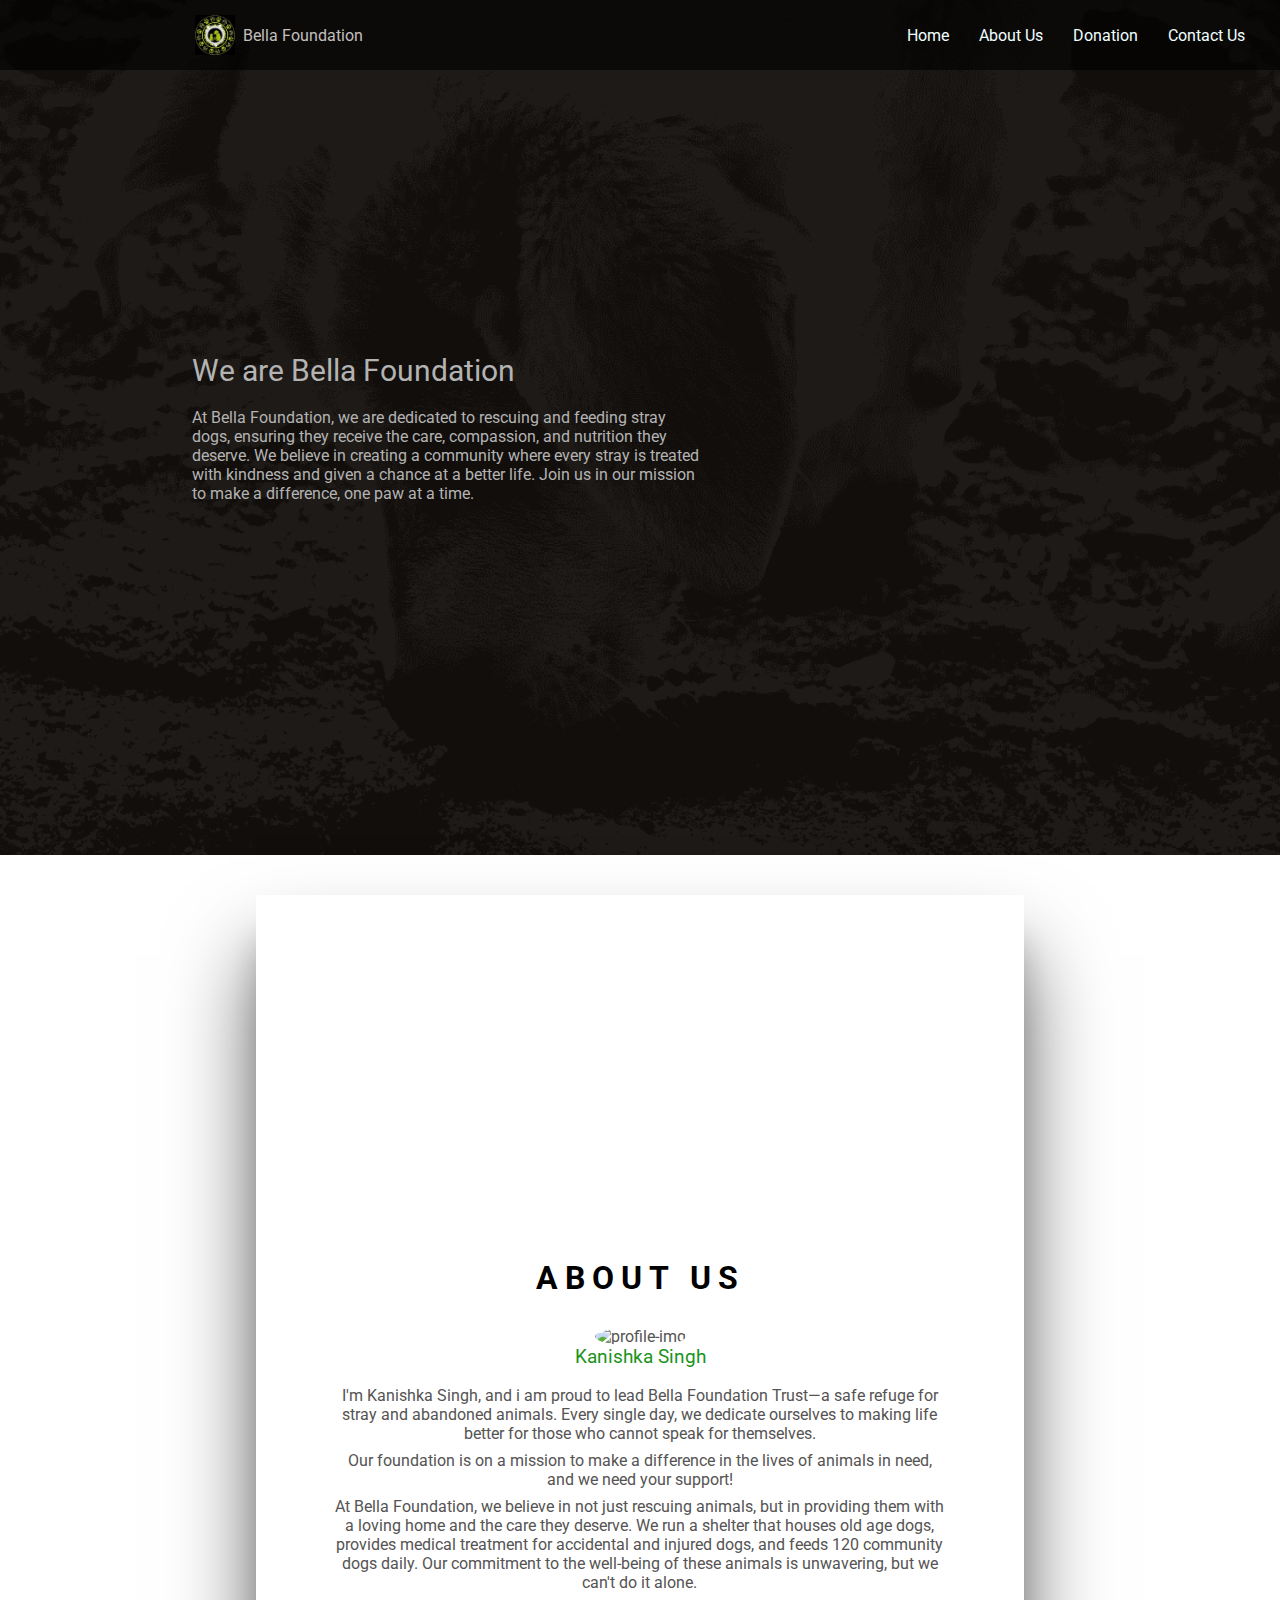
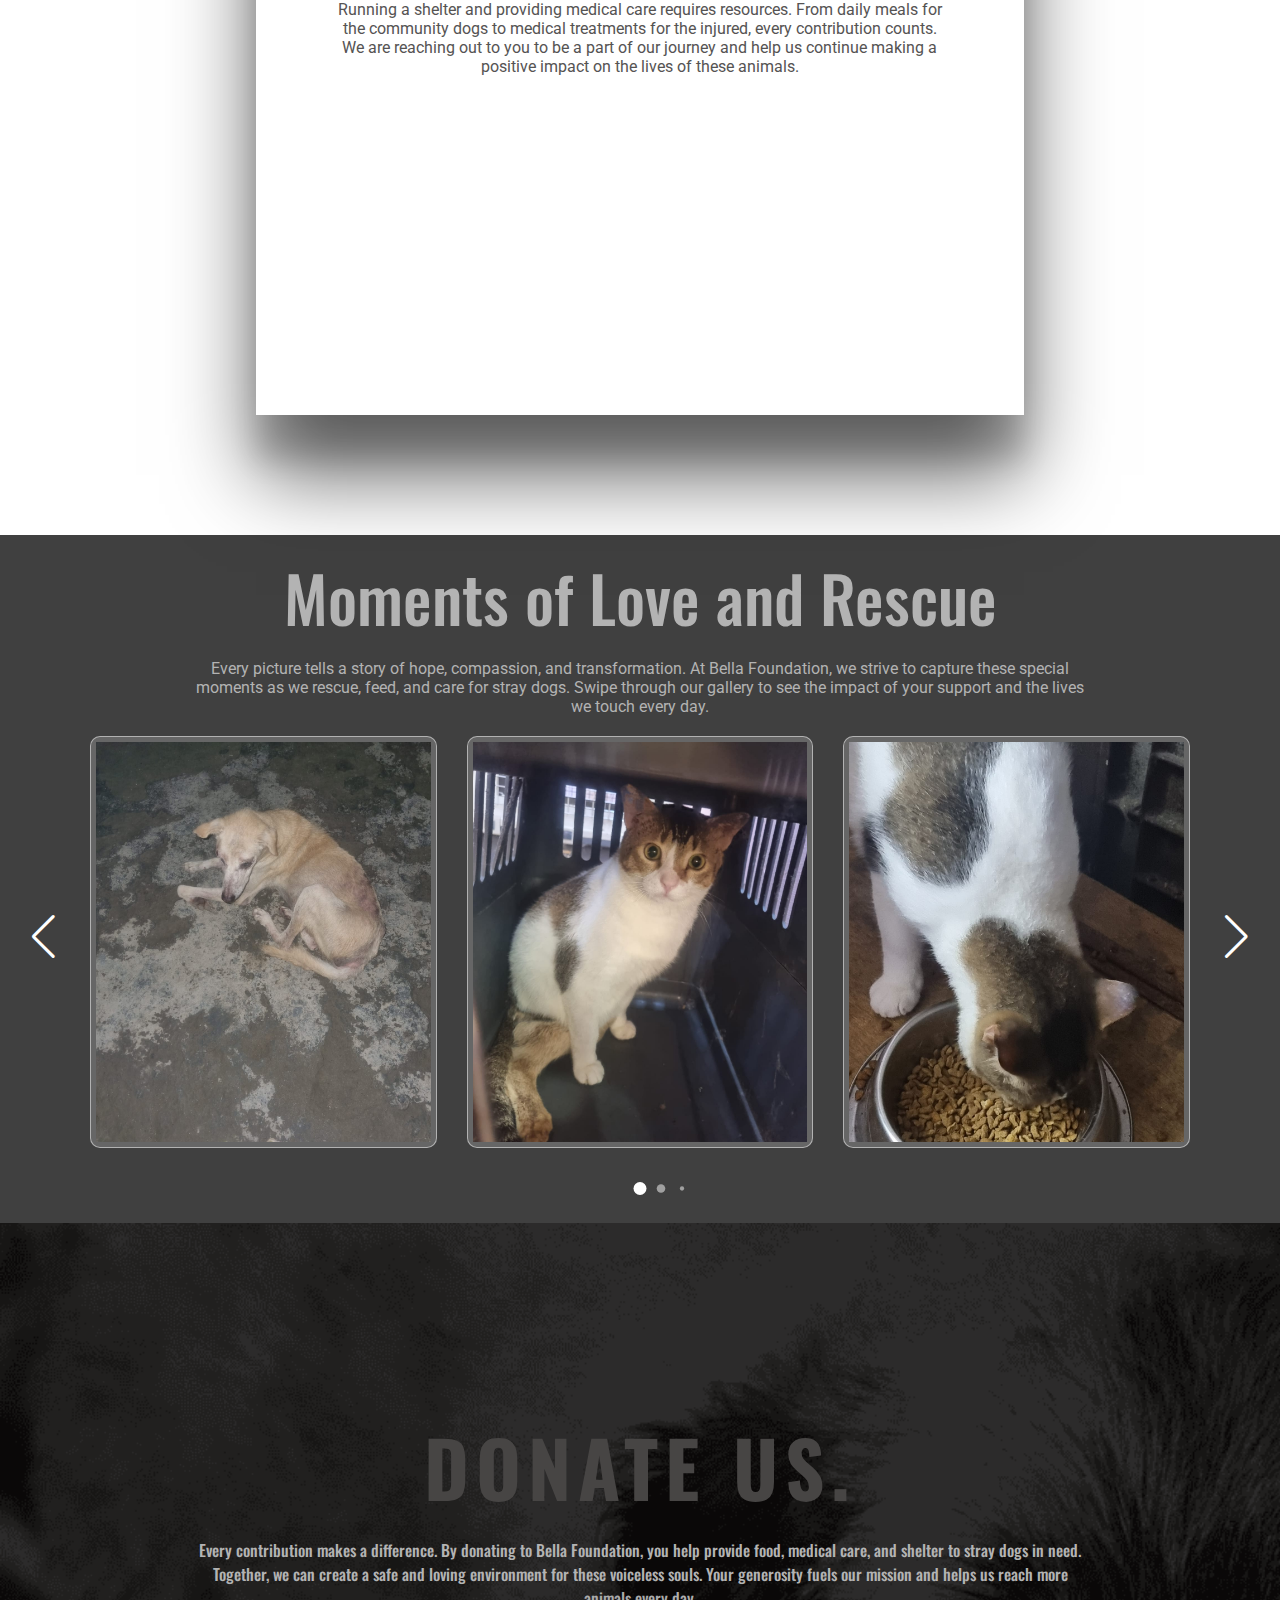
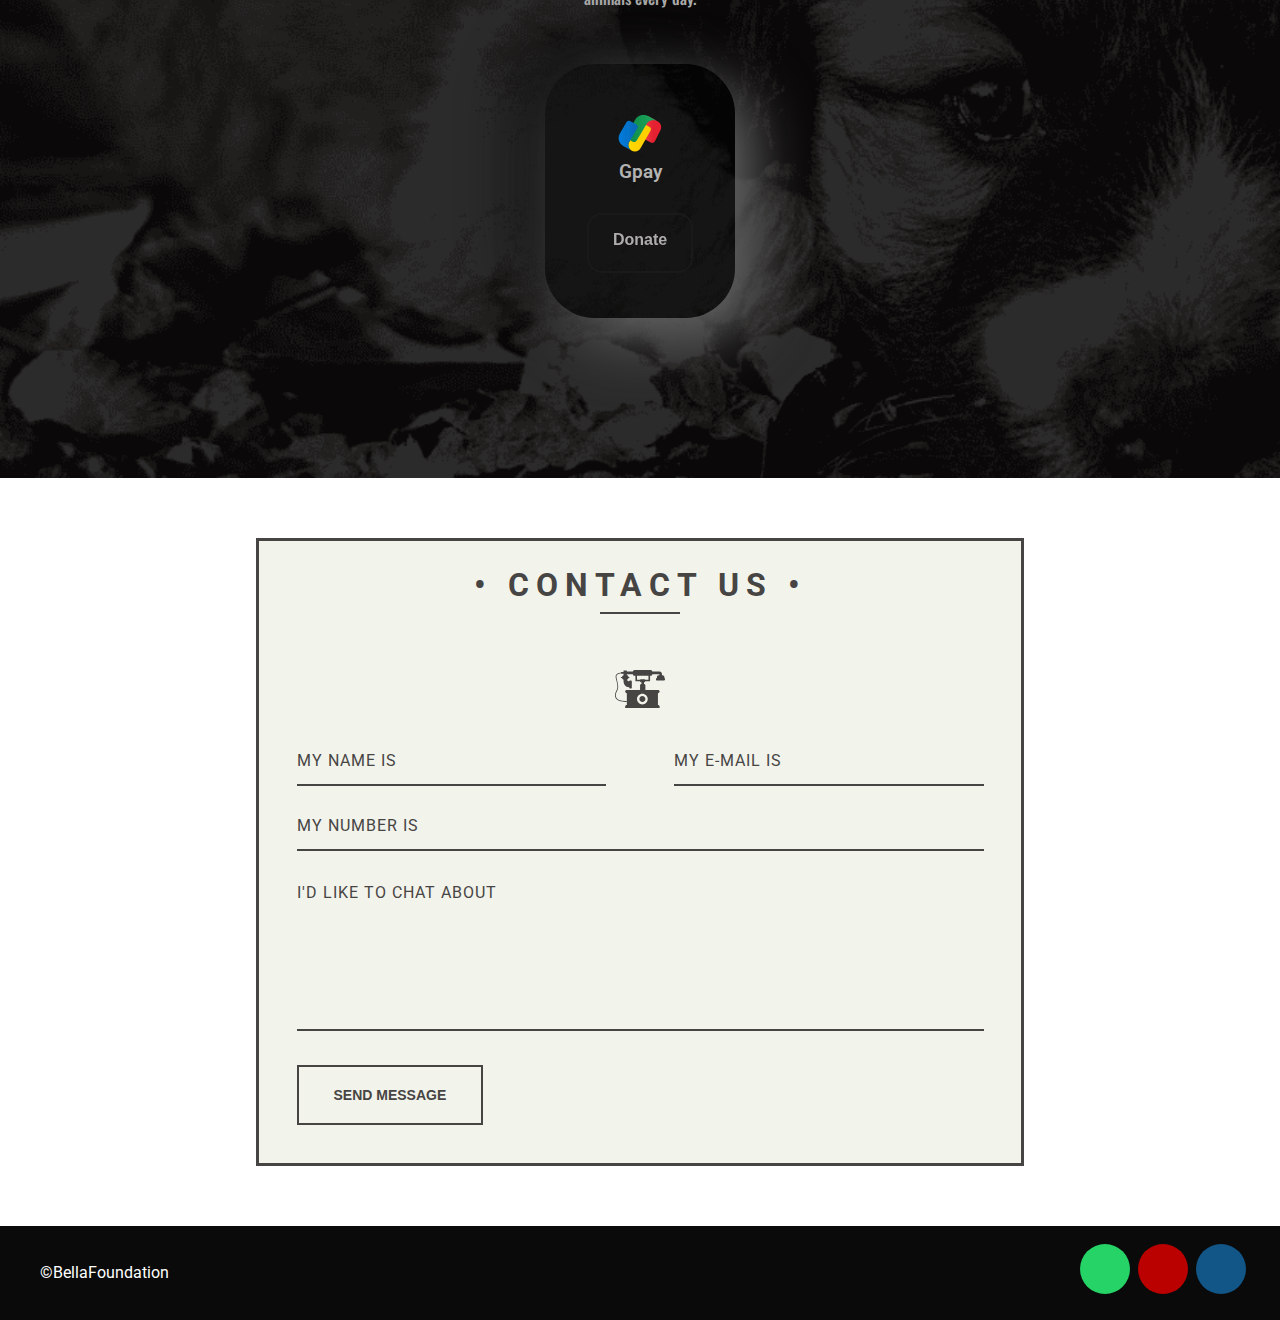
==== commit 3e7c5bb1: "Add files via upload" ====
--- a/index.html
+++ b/index.html
@@ -1,336 +1,333 @@
-<!DOCTYPE html>
-<html lang="en">
-
-<head>
-    <meta charset="UTF-8">
-    <meta name="viewport" content="width=device-width, initial-scale=1.0">
-    <link rel="icon" type="image/png" href="/favicon-96x96.png" sizes="96x96" />
-    <link rel="icon" type="image/svg+xml" href="/favicon.svg" />
-    <link rel="shortcut icon" href="/favicon.ico" />
-    <link rel="apple-touch-icon" sizes="180x180" href="/apple-touch-icon.png" />
-    <link rel="manifest" href="/site.webmanifest" />
-    <link rel="stylesheet" href="index.css">
-    <link rel="stylesheet" href="styles.css">
-    <link rel="stylesheet" href="https://cdn.jsdelivr.net/npm/swiper@11/swiper-bundle.min.css">
-    <title>Bella Foundation</title>
-</head>
-
-<body>
-    <!-- NAVBAR -->
-    <div>
-        <div class="menu">
-
-            <ul>
-                <button class="close">
-                    <!-- <i class="closeIcon material-icons">menu</i> -->
-                    <img class="closeIcon material-icons" src="./public/icons8-close-50.png" alt="" srcset="">
-
-                </button>
-                <li><a class="menuItem" href="#home">Home</a></li>
-                <li><a class="menuItem" href="#about">About Us</a></li>
-                <li><a class="menuItem" href="#donation">Donation</a></li>
-                <li><a class="menuItem" href="#container">Contact Us</a></li>
-            </ul>
-        </div>
-        <nav class="navbar">
-            <div class="logo">
-                <img id="logoImg" src="./public/ll.jpeg" alt="LOGO" srcset="">
-                <h4>Bella Foundation</h4>
-            </div>
-            <div class="actions">
-                <ul class="navul">
-                    <li class="navList"><a href="#home">Home</a></li>
-                    <li class="navList"><a href="#about">About Us</a></li>
-                    <li class="navList"><a href="#donation">Donation</a></li>
-                    <li class="navList"><a href="#container">Contact Us</a></li>
-                </ul>
-                <button class="hamburger">
-                    <img src="./public/icons8-menu-50.png" class="bars material-icons"></img>
-
-
-                </button>
-            </div>
-        </nav>
-        <!-- WELCOME -->
-        <main id="menu" class="welcome">
-            <div class="textSec">
-                <div class="heading">
-                    <h2>We are Bella Foundation</h2>
-                   
-                </div>
-                <div class="para">
-                    <p>At Bella Foundation, we are dedicated to rescuing and feeding stray dogs, ensuring they receive the
-                        care, compassion, and nutrition they deserve. We believe in creating a community where every
-                        stray is treated with kindness and given a chance at a better life. Join us in our mission to
-                        make a difference, one paw at a time.</p>
-                </div>
-            </div>
-            <div class="rightWel">
-                <p></p>
-            </div>
-        </main>
-        <!-- ABOuT US -->
-
-    </div>
-    <div id="about" class="abtContainer">
-        <div class="about">
-            <div class="abtHead">
-                <h1 style="color: black;">About Us</h1>
-            </div>
-            <div>
-                <div class="abtImg">
-
-                    <img id="abtImg" src="https://static.vecteezy.com/system/resources/thumbnails/024/704/216/small_2x/young-businesswoman-illustration-ai-generative-free-photo.jpg" alt="profile-img" />
-                    
-
-                </div>
-            </div>
-
-            <h3 style="color: #1c931c;">Kanishka Singh</h3>
-            <!-- <h3 style="color: #1c931c;">Rashmi Sood</h3> -->
-            <div class="abtText">
-                <p>I'm Kanishka Singh, and i am proud to lead Bella Foundation Trust—a safe refuge for stray and abandoned animals. Every single day, we dedicate
-                    ourselves to making life better for those who cannot speak for themselves.</p>
-
-                <p>
-                <!-- <h3 class="parah3">At Bella Foundation, we don't just rescue animals; we give them a second chance at life.
-                    Our efforts
-                    include:</h3>
-                <ul class="paraUl">
-                    <li class="paral">Providing a safe and loving home for elderly and abandoned dogs who have nowhere
-                        else to go.</li>
-                    <li class="paral">Offering lifesaving medical care for injured, sick, and accident-stricken animals,
-                        often working
-                        around the clock to ensure their recovery.</li>
-                    <li class="paral">Feeding dozens of community dogs every single day, ensuring that even strays on
-                        the streets feel
-                        the warmth of love and care.</li>
-                    <li class="paral">Advocating for the dignity and rights of stray animals, inspiring others to join
-                        us in making the
-                        world kinder and more inclusive for them.</li>
-                </ul>
-                </p>
-
-                <p>Our commitment to these animals is tireless, but this mission comes with significant challenges. Each
-                    act of love—every meal, every bandage, every comforting touch—requires resources.</p>
-                <p>
-                <h3 class="parah3">How You Can Support Us
-                    By contributing to our work, you help us:</h3>
-                <ul class="paraUl">
-                    <li class="paral">Care for even more elderly and sick animals in need of refuge.</li>
-                    <li class="paral">Expand our ability to treat critically injured dogs and provide post-treatment
-                        recovery care.</li>
-                    <li class="paral">Continue our daily feeding drives to nourish community dogs across the region.
-                    </li>
-
-                </ul>
-                </p>
-                <p>
-                    Every effort, no matter how small, helps create a brighter future for these beautiful souls. Your
-                    kindness and generosity empower us to keep going.
-                </p>
-                <p>
-
-                    Together, let's ensure that no stray animal is left hungry, homeless, or in pain. Let's be their
-                    voice, their caregivers, and their hope.</p> -->
-                    <p>
-                        Lorem ipsum dolor sit, amet consectetur adipisicing elit. Qui vero atque fuga, itaque illum consequatur error repellendus cumque tempore libero sed. Praesentium natus blanditiis laboriosam debitis voluptates dolorum in eaque, vel deserunt placeat molestias asperiores. Ut quia ipsum vel atque odit sequi reprehenderit nisi aliquid cumque, voluptatem earum explicabo totam.
-                    </p>
-                    <p>
-                        Lorem ipsum dolor sit amet consectetur adipisicing elit. Excepturi ut eum voluptatibus. Nisi aliquam voluptatibus fugiat fugit impedit nostrum adipisci maxime repellendus voluptate corrupti, sit autem quaerat, architecto, ut dolores. Eum repellendus enim illum minima et veritatis! Est molestias assumenda perspiciatis iste cupiditate perferendis velit labore commodi nihil omnis! Tenetur voluptatum explicabo similique quam nulla veniam quos accusantium totam id harum minima nemo, facilis eos sed et quasi in fuga?
-                    </p>
-                    <p>Lorem ipsum dolor sit amet consectetur adipisicing elit. Officiis inventore sint aliquam nihil dignissimos, alias labore earum magni, eum sunt sit, voluptatibus voluptates rem quam maxime quidem ipsum consequatur ipsam reiciendis? Quod officia quam laudantium enim temporibus, debitis fuga beatae aliquam at aspernatur deserunt a architecto ea pariatur praesentium blanditiis, dicta iste molestias illum eveniet. Dolore totam explicabo esse quidem amet harum praesentium reprehenderit hic libero. Similique iste suscipit quod est sapiente. Aspernatur quos aut, minima ut iure dolores voluptates, corporis dolorem cumque, eius et amet excepturi in perspiciatis temporibus?</p>
-                    <p>Lorem ipsum dolor sit amet consectetur adipisicing elit. Omnis tempora est veniam totam id, fugiat debitis doloremque, molestias error obcaecati quibusdam, provident delectus ipsam? Laudantium esse maiores hic, labore voluptatibus saepe dicta provident sed explicabo, nulla voluptas magnam autem voluptate nesciunt ex quaerat quod quia dolorem. Recusandae labore molestias assumenda.</p>
-            </div>
-        </div>
-
-    </div>
-    <div class="swipeContainer">
-        <div class="swipeHeadContainer">
-            <h2 id="swipeHead">Moments of Love and Rescue</h2>
-            <p>Every picture tells a story of hope, compassion, and transformation. At Bella Foundation, we strive to
-                capture these special moments as we rescue, feed, and care for stray dogs. Swipe through our gallery to
-                see the impact of your support and the lives we touch every day.</p>
-        </div>
-        <div class="mainSwipe">
-
-            <div class="container swiper">
-                <div class="slider-wrapper">
-                    <div class="card-list swiper-wrapper">
-                        <div class="card-item swiper-slide">
-                            <img class="swiperImage" src="https://thumbs.dreamstime.com/b/temporary-rubber-stamp-temporary-rubber-stamp-grunge-design-dust-scratches-effects-can-be-easily-removed-clean-crisp-101636459.jpg" alt="" srcset="">
-                        </div>
-                        <div class="card-item swiper-slide">
-                            <img class="swiperImage" src="https://thumbs.dreamstime.com/b/temporary-rubber-stamp-temporary-rubber-stamp-grunge-design-dust-scratches-effects-can-be-easily-removed-clean-crisp-101636459.jpg" alt="" srcset="">
-                        </div>
-                        <div class="card-item swiper-slide">
-                            <img class="swiperImage" src="https://thumbs.dreamstime.com/b/temporary-rubber-stamp-temporary-rubber-stamp-grunge-design-dust-scratches-effects-can-be-easily-removed-clean-crisp-101636459.jpg" alt="" srcset="">
-                        </div>
-                        <div class="card-item swiper-slide">
-                            <img class="swiperImage" src="https://thumbs.dreamstime.com/b/temporary-rubber-stamp-temporary-rubber-stamp-grunge-design-dust-scratches-effects-can-be-easily-removed-clean-crisp-101636459.jpg" alt="" srcset="">
-                        </div>
-                        <div class="card-item swiper-slide">
-                            <img class="swiperImage" src="https://thumbs.dreamstime.com/b/temporary-rubber-stamp-temporary-rubber-stamp-grunge-design-dust-scratches-effects-can-be-easily-removed-clean-crisp-101636459.jpg" alt="" srcset="">
-                        </div>
-                        <div class="card-item swiper-slide">
-                            <img class="swiperImage" src="https://thumbs.dreamstime.com/b/temporary-rubber-stamp-temporary-rubber-stamp-grunge-design-dust-scratches-effects-can-be-easily-removed-clean-crisp-101636459.jpg" alt="" srcset="">
-                        </div>
-                        <div class="card-item swiper-slide">
-                            <img class="swiperImage" src="https://thumbs.dreamstime.com/b/temporary-rubber-stamp-temporary-rubber-stamp-grunge-design-dust-scratches-effects-can-be-easily-removed-clean-crisp-101636459.jpg" alt="" srcset="">
-                        </div>
-
-                       
-                       
-                    </div>
-                    <div class="swiper-pagination"></div>
-                    <div class="swiper-slide-button swiper-button-prev"></div>
-                    <div class="swiper-slide-button swiper-button-next"></div>
-                </div>
-            </div>
-        </div>
-    </div>
-    <!-- DONATION -->
-
-    <main id="donation" class="donation">
-        <div class="donHead">
-            <h1>Donate Us.</h1>
-            <p>Every contribution makes a difference. By donating to Bella Foundation, you help provide food, medical
-                care, and shelter to stray dogs in need. Together, we can create a safe and loving environment for these
-                voiceless souls. Your generosity fuels our mission and helps us reach more animals every day.</p>
-        </div>
-        <div class="options">
-            <div class="card">
-                <div class="imag">
-                    <img src="./public/gpay.png" alt="" srcset="">
-                    <h3>Gpay</h3>
-                </div>
-                <div class="donBut">
-                    <a class="button-28" target="_blank" href="/">Donate</a>
-                </div>
-            </div>
-            <div class="card">
-                <div class="imag">
-                    <img src="./public/paypal.png" alt="" srcset="">
-                    <h3>Paypal</h3>
-                </div>
-                <div class="donBut">
-                    <a class="button-28" target="_blank" href="/">Donate</a>
-                </div>
-            </div>
-
-        </div>
-
-    </main>
-    <!-- Contact -->
-
-    <div id="container">
-        <h1>&bull; Contact us &bull;</h1>
-        <div class="underline">
-        </div>
-        <div class="icon_wrapper">
-            <svg class="icon" viewBox="0 0 145.192 145.192">
-                <path
-                    d="M126.82,32.694c-2.804,0-5.08,2.273-5.08,5.075v2.721c-1.462,0-2.646,1.185-2.646,2.647v1.995    c0,1.585,1.286,2.873,2.874,2.873h20.577c1.462,0,2.646-1.185,2.646-2.647v-3.041c0-1.009-0.816-1.825-1.823-1.825v-2.722    c0-2.802-2.276-5.075-5.079-5.075h-1.985v-3.829c0-3.816-3.095-6.912-6.913-6.912h-0.589h-20.45c0-2.67-2.164-4.835-4.833-4.835    H56.843c-2.67,0-4.835,2.165-4.835,4.835H34.356v-3.384h-9.563v3.384v1.178h-7.061v1.416c-2.67,0.27-10.17,1.424-13.882,5.972    c-1.773,2.17-2.44,4.791-1.983,7.793c0.463,3.043,1.271,6.346,2.128,9.841c2.354,9.616,5.024,20.515,0.549,28.077    C2.647,79.44-3.125,90.589,2.201,99.547c4.123,6.935,13.701,10.44,28.5,10.44c1.186,0,2.405-0.023,3.658-0.068v9.028h-0.296    c-2.516,0-4.558,2.039-4.558,4.558v4.566h100.04v-4.564c0-2.519-2.039-4.558-4.558-4.558h-0.297V84.631h0.297    c2.519,0,4.558-2.037,4.558-4.556v-0.009c0-2.516-2.039-4.556-4.556-4.556l-36.786-0.009V61.973c0-2.193-1.777-3.971-3.972-3.971    v-4.711h0.456c1.629,0,2.952-1.32,2.952-2.949h14.227V34.459h1.658c2.672,0,4.834-2.165,4.834-4.834h20.45v3.069H126.82z     M34.06,75.511c-2.518,0-4.558,2.04-4.558,4.556v0.009c0,2.519,2.042,4.556,4.558,4.556h0.296v24.12l-0.042-1.168    c-15.994,0.574-26.122-2.523-30.106-9.229C-0.464,90.5,4.822,80.347,6.55,77.423c4.964-8.382,2.173-19.774-0.29-29.825    c-0.843-3.442-1.639-6.696-2.088-9.638c-0.354-2.35,0.129-4.3,1.484-5.958c3.029-3.714,9.509-4.805,12.076-5.1v1.233h7.061v1.49    v2.684c-2.403,1.114-4.153,2.997-4.676,5.237H18.15c-0.584,0-1.056,0.474-1.056,1.056v0.83c0,0.584,0.475,1.056,1.056,1.056h1.984    c0.561,2.18,2.304,3.999,4.658,5.092v0.029c0,0-2.282,20.823,16.479,22.099v1.102c0,1.177,0.955,2.133,2.133,2.133h3.297    c1.178,0,2.133-0.956,2.133-2.133V50.135c0-1.177-0.955-2.132-2.133-2.132h-3.297c-1.178,0-2.133,0.955-2.133,2.132    c-1.575-0.235-5.532-1.17-6.635-4.547c2.36-1.092,4.109-2.913,4.669-5.097h1.308c0.722,0,1.309-0.584,1.309-1.308v-0.578    c0-0.584-0.475-1.056-1.056-1.056h-1.539c-0.542-2.332-2.416-4.271-4.968-5.363v-2.559h17.651c0,2.67,2.166,4.835,4.836,4.835 h2.392v15.88h13.639c0,1.629,1.321,2.949,2.951,2.949h0.899v4.711c-2.194,0-3.972,1.778-3.972,3.971v13.529L34.06,75.511z     M95.188,101.78c0,8.655-7.012,15.665-15.664,15.665c-8.653,0-15.667-7.01-15.667-15.665c0-8.647,7.014-15.664,15.667-15.664    C88.177,86.116,95.188,93.132,95.188,101.78z M97.189,45.669h-9.556c0-0.896-0.726-1.62-1.619-1.62H74.494    c-0.896,0-1.621,0.727-1.621,1.62h-8.967v-11.21h33.283V45.669z">
-                </path>
-                <path
-                    d="M70.865,101.78c0,4.774,3.886,8.657,8.66,8.657c4.774,0,8.657-3.883,8.657-8.657c0-4.773-3.883-8.656-8.657-8.656    C74.751,93.124,70.865,97.006,70.865,101.78z">
-                </path>
-            </svg>
-        </div>
-        <form action="/" method="POST" id="contact-form">
-            <div class="name">
-                <label for="name"></label>
-                <input type="text" placeholder="My name is" name="name" id="name_input" required>
-            </div>
-            <div class="email">
-                <label for="email"></label>
-                <input type="email" placeholder="My e-mail is" name="email" id="email_input" required>
-            </div>
-            <div class="telephone">
-                <label for="name"></label>
-                <input type="text" placeholder="My number is" name="telephone" id="telephone_input" required>
-            </div>
-            <!-- <div class="subject">
-        <label for="subject"></label>
-        <select placeholder="Subject line" name="subject" id="subject_input" required>
-          <option disabled hidden selected>Subject line</option>
-          <option>I'd like to start a project</option>
-          <option>I'd like to ask a question</option>
-          <option>I'd like to make a proposal</option>
-        </select>
-      </div> -->
-            <div class="message">
-                <label for="message"></label>
-                <textarea name="message" placeholder="I'd like to chat about" id="message_input" cols="30" rows="5"
-                    required></textarea>
-            </div>
-            <div class="submit">
-                <input type="submit" value="Send Message" id="form_button" />
-            </div>
-        </form><!-- // End form -->
-    </div><!-- // End #container -->
-    <footer>
-        <!-- <h1>Contact Us</h1> -->
-        <!-- <h2>Contact Us!</h2> -->
-        <span>©BellaFoundation</span>
-        <div class="rounded-social-buttons">
-            <!-- <a class="social-button facebook" href="/"
-                target="_blank"><i class="fab fa-facebook-f"></i></a> -->
-            <a class="social-button whatsapp" href="/" target="_blank"><i
-                    class="fab fa-whatsapp"></i></a>
-            <!-- <a class="social-button twitter" href="https://www.twitter.com/" target="_blank"><i
-                    class="fab fa-twitter"></i></a>
-            <a class="social-button linkedin" href="https://www.linkedin.com/" target="_blank"><i
-                    class="fab fa-linkedin"></i></a>
-            <a class="social-button tiktok" href="https://www.tiktok.com/" target="_blank"><i
-                    class="fab fa-tiktok"></i></a> -->
-            <a class="social-button youtube" href="/" target="_blank"><i
-                    class="fab fa-youtube"></i></a>
-            <a class="social-button instagram" href="/" target="_blank"><i
-                    class="fab fa-instagram"></i></a>
-        </div>
-    </footer>
-    <script defer src="https://use.fontawesome.com/releases/v5.15.4/js/all.js"
-        integrity="sha384-rOA1PnstxnOBLzCLMcre8ybwbTmemjzdNlILg8O7z1lUkLXozs4DHonlDtnE7fpc"
-        crossorigin="anonymous"></script>
-    <script src="https://cdn.jsdelivr.net/npm/swiper@11/swiper-bundle.min.js"></script>
-    <script src="script.js"></script>
-    <script>
-        const menu = document.querySelector(".menu");
-        const menuItems = document.querySelectorAll(".menuItem");
-        const hamburger = document.querySelector(".hamburger");
-        const closeIcon = document.querySelector(".closeIcon");
-        const menuIcon = document.querySelector(".menuIcon");
-        const close = document.querySelector(".close");
-        function toggleMenu() {
-            console.log("p")
-            if (menu.classList.contains("showMenu")) {
-                menu.classList.remove("showMenu");
-                closeIcon.style.display = "none";
-                menuIcon.style.display = "block";
-            } else {
-                menu.classList.add("showMenu");
-                closeIcon.style.display = "block";
-                menuIcon.style.display = "none";
-            }
-        }
-        function closeFunc() {
-            menu.classList.remove("showMenu");
-            closeIcon.style.display = "none";
-            menuIcon.style.display = "block";
-        }
-        hamburger.addEventListener("click", toggleMenu);
-        close.addEventListener("click", closeFunc);
-        menuItems.forEach(
-
-            function (menuItem) {
-
-                menuItem.addEventListener("click", toggleMenu);
-
-            }
-
-        )
-    </script>
-</body>
-
+<!DOCTYPE html>
+<html lang="en">
+
+<head>
+    <meta charset="UTF-8">
+    <meta name="viewport" content="width=device-width, initial-scale=1.0">
+    <link rel="icon" type="image/png" href="/favicon-96x96.png" sizes="96x96" />
+    <link rel="icon" type="image/svg+xml" href="/favicon.svg" />
+    <link rel="shortcut icon" href="/favicon.ico" />
+    <link rel="apple-touch-icon" sizes="180x180" href="/apple-touch-icon.png" />
+    <link rel="manifest" href="/site.webmanifest" />
+    <link rel="stylesheet" href="index.css">
+    <link rel="stylesheet" href="styles.css">
+    <link rel="stylesheet" href="https://cdn.jsdelivr.net/npm/swiper@11/swiper-bundle.min.css">
+    <title>Bella Foundation</title>
+</head>
+
+<body>
+    <!-- NAVBAR -->
+    <div>
+        <div class="menu">
+
+            <ul>
+                <button class="close">
+                    <!-- <i class="closeIcon material-icons">menu</i> -->
+                    <img class="closeIcon material-icons" src="./public/icons8-close-50.png" alt="" srcset="">
+
+                </button>
+                <li><a class="menuItem" href="#home">Home</a></li>
+                <li><a class="menuItem" href="#about">About Us</a></li>
+                <li><a class="menuItem" href="#donation">Donation</a></li>
+                <li><a class="menuItem" href="#container">Contact Us</a></li>
+            </ul>
+        </div>
+        <nav class="navbar">
+            <div class="logo">
+                <img id="logoImg" src="./public/ll.jpeg" alt="LOGO" srcset="">
+                <h4>Bella Foundation</h4>
+            </div>
+            <div class="actions">
+                <ul class="navul">
+                    <li class="navList"><a href="#home">Home</a></li>
+                    <li class="navList"><a href="#about">About Us</a></li>
+                    <li class="navList"><a href="#donation">Donation</a></li>
+                    <li class="navList"><a href="#container">Contact Us</a></li>
+                </ul>
+                <button class="hamburger">
+                    <img src="./public/icons8-menu-50.png" class="bars material-icons"></img>
+
+
+                </button>
+            </div>
+        </nav>
+        <!-- WELCOME -->
+        <main id="menu" class="welcome">
+            <div class="textSec">
+                <div class="heading">
+                    <h2>We are Bella Foundation</h2>
+
+                </div>
+                <div class="para">
+                    <p>At Bella Foundation, we are dedicated to rescuing and feeding stray dogs, ensuring they receive
+                        the
+                        care, compassion, and nutrition they deserve. We believe in creating a community where every
+                        stray is treated with kindness and given a chance at a better life. Join us in our mission to
+                        make a difference, one paw at a time.</p>
+                </div>
+            </div>
+            <div class="rightWel">
+                <p></p>
+            </div>
+        </main>
+        <!-- ABOuT US -->
+
+    </div>
+    <div id="about" class="abtContainer">
+        <div class="about">
+            <div class="abtHead">
+                <h1 style="color: black;">About Us</h1>
+            </div>
+            <div>
+                <div class="abtImg">
+
+                    <img id="abtImg"
+                        src="https://static.vecteezy.com/system/resources/thumbnails/024/704/216/small_2x/young-businesswoman-illustration-ai-generative-free-photo.jpg"
+                        alt="profile-img" />
+
+
+                </div>
+            </div>
+
+            <h3 style="color: #1c931c;">Kanishka Singh</h3>
+            <!-- <h3 style="color: #1c931c;">Rashmi Sood</h3> -->
+            <div class="abtText">
+                <p>I'm Kanishka Singh, and i am proud to lead Bella Foundation Trust—a safe refuge for stray and
+                    abandoned animals. Every single day, we dedicate
+                    ourselves to making life better for those who cannot speak for themselves.</p>
+
+                <p>
+                <p>Our foundation is on a mission to make a difference in the lives of
+                    animals in need, and we need your support!</p>
+                <p>At Bella Foundation, we believe in not just rescuing animals, but in providing them with a loving
+                    home
+                    and the care they deserve. We run a shelter that houses old age dogs, provides medical treatment for
+                    accidental and injured dogs, and feeds 120 community dogs daily. Our commitment to the well-being of
+                    these animals is unwavering, but we can't do it alone.</p>
+                <p>Running a shelter and providing medical care requires resources. From daily meals for the community
+                    dogs to medical treatments for the injured, every contribution counts. We are reaching out to you to
+                    be a part of our journey and help us continue making a positive impact on the lives of these
+                    animals.</p>
+                <!-- <h3 class="parah3">At Bella Foundation, we don't just rescue animals; we give them a second chance at life.
+                    Our efforts
+                    include:</h3>
+                <ul class="paraUl">
+                    <li class="paral">Providing a safe and loving home for elderly and abandoned dogs who have nowhere
+                        else to go.</li>
+                    <li class="paral">Offering lifesaving medical care for injured, sick, and accident-stricken animals,
+                        often working
+                        around the clock to ensure their recovery.</li>
+                    <li class="paral">Feeding dozens of community dogs every single day, ensuring that even strays on
+                        the streets feel
+                        the warmth of love and care.</li>
+                    <li class="paral">Advocating for the dignity and rights of stray animals, inspiring others to join
+                        us in making the
+                        world kinder and more inclusive for them.</li>
+                </ul>
+                </p>
+
+                <p>Our commitment to these animals is tireless, but this mission comes with significant challenges. Each
+                    act of love—every meal, every bandage, every comforting touch—requires resources.</p>
+                <p>
+                <h3 class="parah3">How You Can Support Us
+                    By contributing to our work, you help us:</h3>
+                <ul class="paraUl">
+                    <li class="paral">Care for even more elderly and sick animals in need of refuge.</li>
+                    <li class="paral">Expand our ability to treat critically injured dogs and provide post-treatment
+                        recovery care.</li>
+                    <li class="paral">Continue our daily feeding drives to nourish community dogs across the region.
+                    </li>
+
+                </ul>
+                </p>
+                <p>
+                    Every effort, no matter how small, helps create a brighter future for these beautiful souls. Your
+                    kindness and generosity empower us to keep going.
+                </p>
+                <p>
+
+                    Together, let's ensure that no stray animal is left hungry, homeless, or in pain. Let's be their
+                    voice, their caregivers, and their hope.</p> -->
+
+            </div>
+        </div>
+
+    </div>
+    <div class="swipeContainer">
+        <div class="swipeHeadContainer">
+            <h2 id="swipeHead">Moments of Love and Rescue</h2>
+            <p>Every picture tells a story of hope, compassion, and transformation. At Bella Foundation, we strive to
+                capture these special moments as we rescue, feed, and care for stray dogs. Swipe through our gallery to
+                see the impact of your support and the lives we touch every day.</p>
+        </div>
+        <div class="mainSwipe">
+
+            <div class="container swiper">
+                <div class="slider-wrapper">
+                    <div class="card-list swiper-wrapper">
+                        <div class="card-item swiper-slide">
+                            <img class="swiperImage" src="./public/1.jpeg" alt="" srcset="">
+                        </div>
+                        <div class="card-item swiper-slide">
+                            <img class="swiperImage" src="./public/2.jpeg" alt="" srcset="">
+                        </div>
+                        <div class="card-item swiper-slide">
+                            <img class="swiperImage" src="./public/3.jpeg" alt="" srcset="">
+                        </div>
+                        <div class="card-item swiper-slide">
+                            <img class="swiperImage" src="./public/4.jpeg" alt="" srcset="">
+                        </div>
+                        <div class="card-item swiper-slide">
+                            <img class="swiperImage" src="./public/5.jpeg" alt="" srcset="">
+                        </div>
+                        <div class="card-item swiper-slide">
+                            <img class="swiperImage" src="./public/6.jpeg" alt="" srcset="">
+                        </div>
+                        <div class="card-item swiper-slide">
+                            <img class="swiperImage" src="./public/7.jpeg" alt="" srcset="">
+                        </div>
+
+
+
+                    </div>
+                    <div class="swiper-pagination"></div>
+                    <div class="swiper-slide-button swiper-button-prev"></div>
+                    <div class="swiper-slide-button swiper-button-next"></div>
+                </div>
+            </div>
+        </div>
+    </div>
+    <!-- DONATION -->
+
+    <main id="donation" class="donation">
+        <div class="donHead">
+            <h1>Donate Us.</h1>
+            <p>Every contribution makes a difference. By donating to Bella Foundation, you help provide food, medical
+                care, and shelter to stray dogs in need. Together, we can create a safe and loving environment for these
+                voiceless souls. Your generosity fuels our mission and helps us reach more animals every day.</p>
+        </div>
+        <div class="options">
+            <div class="card">
+                <div class="imag">
+                    <img src="./public/gpay.png" alt="" srcset="">
+                    <h3>Gpay</h3>
+                </div>
+                <div class="donBut">
+                    <a class="button-28" target="_blank" href="./public/qr.jpeg">Donate</a>
+                </div>
+            </div>
+            
+
+        </div>
+
+    </main>
+    <!-- Contact -->
+
+    <div id="container">
+        <h1>&bull; Contact us &bull;</h1>
+        <div class="underline">
+        </div>
+        <div class="icon_wrapper">
+            <svg class="icon" viewBox="0 0 145.192 145.192">
+                <path
+                    d="M126.82,32.694c-2.804,0-5.08,2.273-5.08,5.075v2.721c-1.462,0-2.646,1.185-2.646,2.647v1.995    c0,1.585,1.286,2.873,2.874,2.873h20.577c1.462,0,2.646-1.185,2.646-2.647v-3.041c0-1.009-0.816-1.825-1.823-1.825v-2.722    c0-2.802-2.276-5.075-5.079-5.075h-1.985v-3.829c0-3.816-3.095-6.912-6.913-6.912h-0.589h-20.45c0-2.67-2.164-4.835-4.833-4.835    H56.843c-2.67,0-4.835,2.165-4.835,4.835H34.356v-3.384h-9.563v3.384v1.178h-7.061v1.416c-2.67,0.27-10.17,1.424-13.882,5.972    c-1.773,2.17-2.44,4.791-1.983,7.793c0.463,3.043,1.271,6.346,2.128,9.841c2.354,9.616,5.024,20.515,0.549,28.077    C2.647,79.44-3.125,90.589,2.201,99.547c4.123,6.935,13.701,10.44,28.5,10.44c1.186,0,2.405-0.023,3.658-0.068v9.028h-0.296    c-2.516,0-4.558,2.039-4.558,4.558v4.566h100.04v-4.564c0-2.519-2.039-4.558-4.558-4.558h-0.297V84.631h0.297    c2.519,0,4.558-2.037,4.558-4.556v-0.009c0-2.516-2.039-4.556-4.556-4.556l-36.786-0.009V61.973c0-2.193-1.777-3.971-3.972-3.971    v-4.711h0.456c1.629,0,2.952-1.32,2.952-2.949h14.227V34.459h1.658c2.672,0,4.834-2.165,4.834-4.834h20.45v3.069H126.82z     M34.06,75.511c-2.518,0-4.558,2.04-4.558,4.556v0.009c0,2.519,2.042,4.556,4.558,4.556h0.296v24.12l-0.042-1.168    c-15.994,0.574-26.122-2.523-30.106-9.229C-0.464,90.5,4.822,80.347,6.55,77.423c4.964-8.382,2.173-19.774-0.29-29.825    c-0.843-3.442-1.639-6.696-2.088-9.638c-0.354-2.35,0.129-4.3,1.484-5.958c3.029-3.714,9.509-4.805,12.076-5.1v1.233h7.061v1.49    v2.684c-2.403,1.114-4.153,2.997-4.676,5.237H18.15c-0.584,0-1.056,0.474-1.056,1.056v0.83c0,0.584,0.475,1.056,1.056,1.056h1.984    c0.561,2.18,2.304,3.999,4.658,5.092v0.029c0,0-2.282,20.823,16.479,22.099v1.102c0,1.177,0.955,2.133,2.133,2.133h3.297    c1.178,0,2.133-0.956,2.133-2.133V50.135c0-1.177-0.955-2.132-2.133-2.132h-3.297c-1.178,0-2.133,0.955-2.133,2.132    c-1.575-0.235-5.532-1.17-6.635-4.547c2.36-1.092,4.109-2.913,4.669-5.097h1.308c0.722,0,1.309-0.584,1.309-1.308v-0.578    c0-0.584-0.475-1.056-1.056-1.056h-1.539c-0.542-2.332-2.416-4.271-4.968-5.363v-2.559h17.651c0,2.67,2.166,4.835,4.836,4.835 h2.392v15.88h13.639c0,1.629,1.321,2.949,2.951,2.949h0.899v4.711c-2.194,0-3.972,1.778-3.972,3.971v13.529L34.06,75.511z     M95.188,101.78c0,8.655-7.012,15.665-15.664,15.665c-8.653,0-15.667-7.01-15.667-15.665c0-8.647,7.014-15.664,15.667-15.664    C88.177,86.116,95.188,93.132,95.188,101.78z M97.189,45.669h-9.556c0-0.896-0.726-1.62-1.619-1.62H74.494    c-0.896,0-1.621,0.727-1.621,1.62h-8.967v-11.21h33.283V45.669z">
+                </path>
+                <path
+                    d="M70.865,101.78c0,4.774,3.886,8.657,8.66,8.657c4.774,0,8.657-3.883,8.657-8.657c0-4.773-3.883-8.656-8.657-8.656    C74.751,93.124,70.865,97.006,70.865,101.78z">
+                </path>
+            </svg>
+        </div>
+        <form action="/" method="POST" id="contact-form">
+            <div class="name">
+                <label for="name"></label>
+                <input type="text" placeholder="My name is" name="name" id="name_input" required>
+            </div>
+            <div class="email">
+                <label for="email"></label>
+                <input type="email" placeholder="My e-mail is" name="email" id="email_input" required>
+            </div>
+            <div class="telephone">
+                <label for="name"></label>
+                <input type="text" placeholder="My number is" name="telephone" id="telephone_input" required>
+            </div>
+            <!-- <div class="subject">
+        <label for="subject"></label>
+        <select placeholder="Subject line" name="subject" id="subject_input" required>
+          <option disabled hidden selected>Subject line</option>
+          <option>I'd like to start a project</option>
+          <option>I'd like to ask a question</option>
+          <option>I'd like to make a proposal</option>
+        </select>
+      </div> -->
+            <div class="message">
+                <label for="message"></label>
+                <textarea name="message" placeholder="I'd like to chat about" id="message_input" cols="30" rows="5"
+                    required></textarea>
+            </div>
+            <div class="submit">
+                <input type="submit" value="Send Message" id="form_button" />
+            </div>
+        </form><!-- // End form -->
+    </div><!-- // End #container -->
+    <footer>
+        <!-- <h1>Contact Us</h1> -->
+        <!-- <h2>Contact Us!</h2> -->
+        <span>©BellaFoundation</span>
+        <div class="rounded-social-buttons">
+            <!-- <a class="social-button facebook" href="/"
+                target="_blank"><i class="fab fa-facebook-f"></i></a> -->
+            <a class="social-button whatsapp" href="/" target="_blank"><i class="fab fa-whatsapp"></i></a>
+            <!-- <a class="social-button twitter" href="https://www.twitter.com/" target="_blank"><i
+                    class="fab fa-twitter"></i></a>
+            <a class="social-button linkedin" href="https://www.linkedin.com/" target="_blank"><i
+                    class="fab fa-linkedin"></i></a>
+            <a class="social-button tiktok" href="https://www.tiktok.com/" target="_blank"><i
+                    class="fab fa-tiktok"></i></a> -->
+            <a class="social-button youtube" href="/" target="_blank"><i class="fab fa-youtube"></i></a>
+            <a class="social-button instagram" href="https://www.instagram.com/kanishkabellafoundation2023/" target="_blank"><i class="fab fa-instagram"></i></a>
+        </div>
+    </footer>
+    <script defer src="https://use.fontawesome.com/releases/v5.15.4/js/all.js"
+        integrity="sha384-rOA1PnstxnOBLzCLMcre8ybwbTmemjzdNlILg8O7z1lUkLXozs4DHonlDtnE7fpc"
+        crossorigin="anonymous"></script>
+    <script src="https://cdn.jsdelivr.net/npm/swiper@11/swiper-bundle.min.js"></script>
+    <script src="script.js"></script>
+    <script>
+        const menu = document.querySelector(".menu");
+        const menuItems = document.querySelectorAll(".menuItem");
+        const hamburger = document.querySelector(".hamburger");
+        const closeIcon = document.querySelector(".closeIcon");
+        const menuIcon = document.querySelector(".menuIcon");
+        const close = document.querySelector(".close");
+        function toggleMenu() {
+            console.log("p")
+            if (menu.classList.contains("showMenu")) {
+                menu.classList.remove("showMenu");
+                closeIcon.style.display = "none";
+                menuIcon.style.display = "block";
+            } else {
+                menu.classList.add("showMenu");
+                closeIcon.style.display = "block";
+                menuIcon.style.display = "none";
+            }
+        }
+        function closeFunc() {
+            menu.classList.remove("showMenu");
+            closeIcon.style.display = "none";
+            menuIcon.style.display = "block";
+        }
+        hamburger.addEventListener("click", toggleMenu);
+        close.addEventListener("click", closeFunc);
+        menuItems.forEach(
+
+            function (menuItem) {
+
+                menuItem.addEventListener("click", toggleMenu);
+
+            }
+
+        )
+    </script>
+</body>
+
 </html>